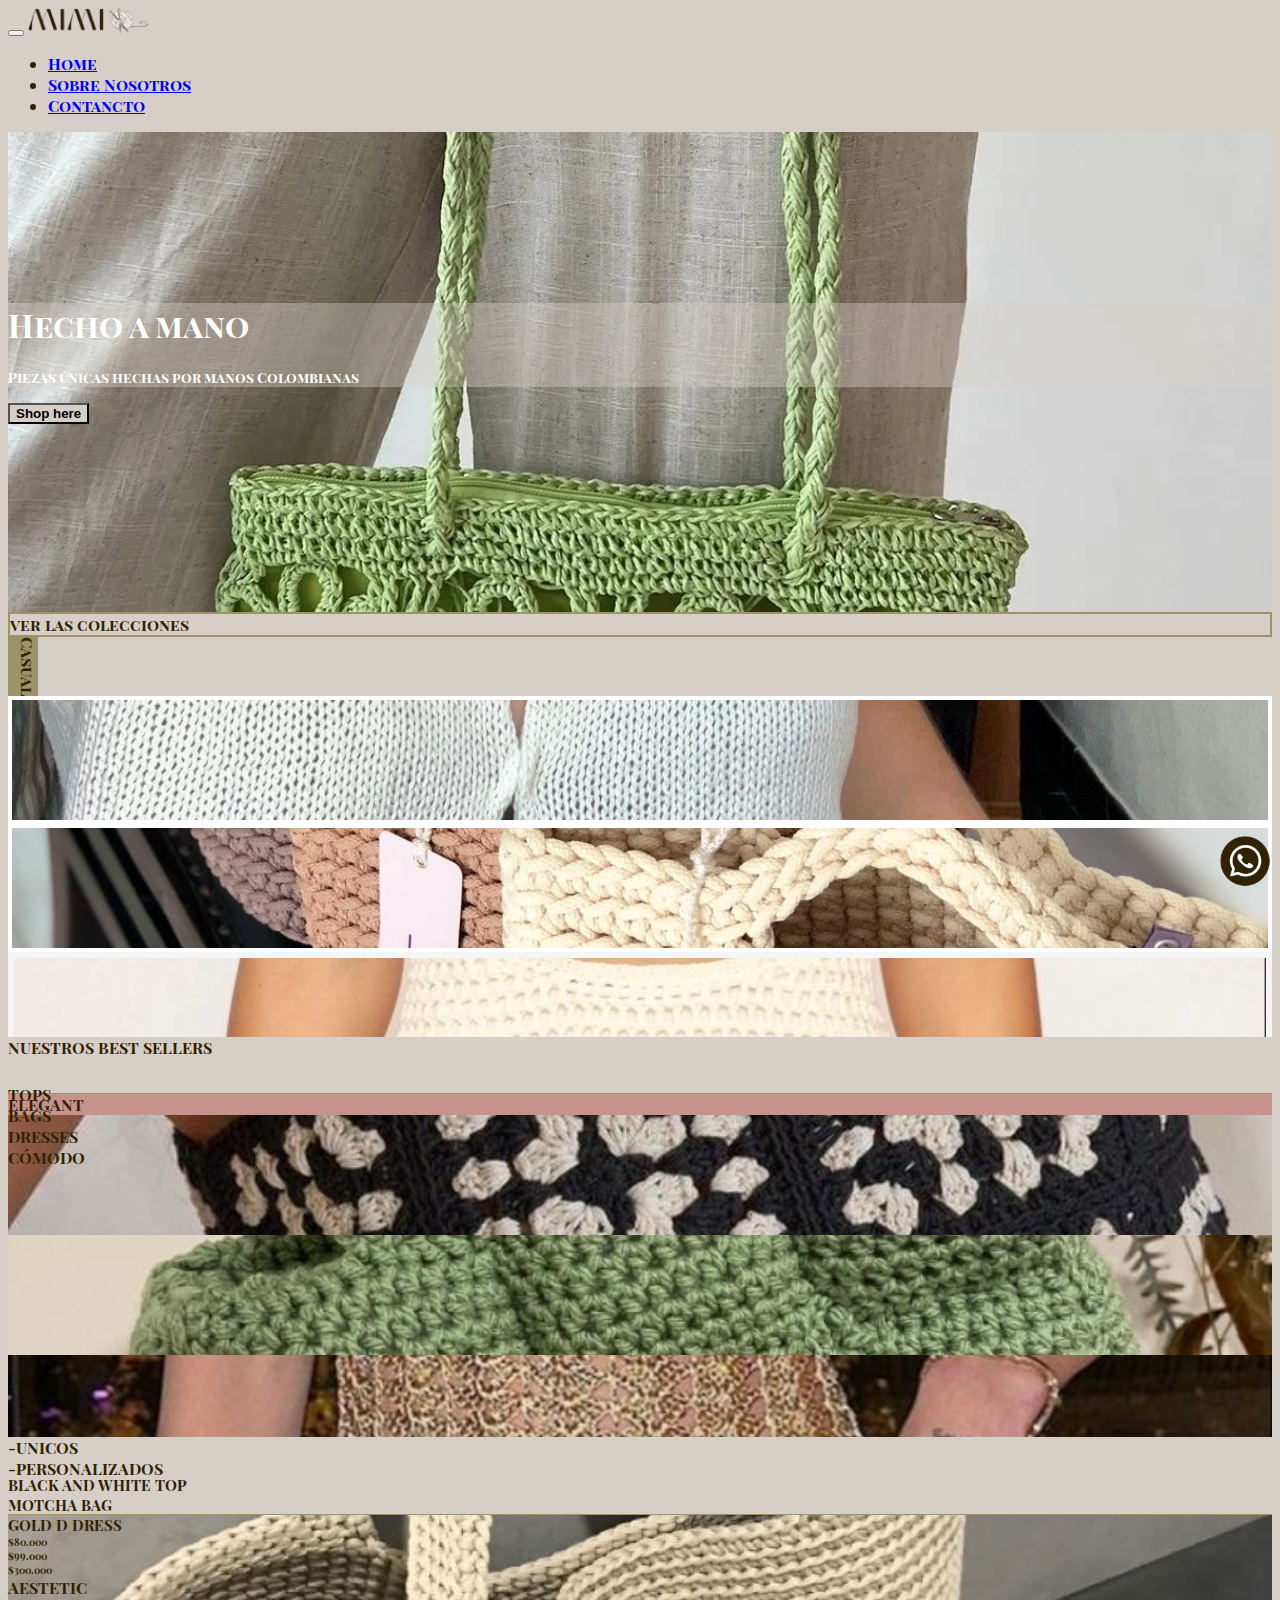
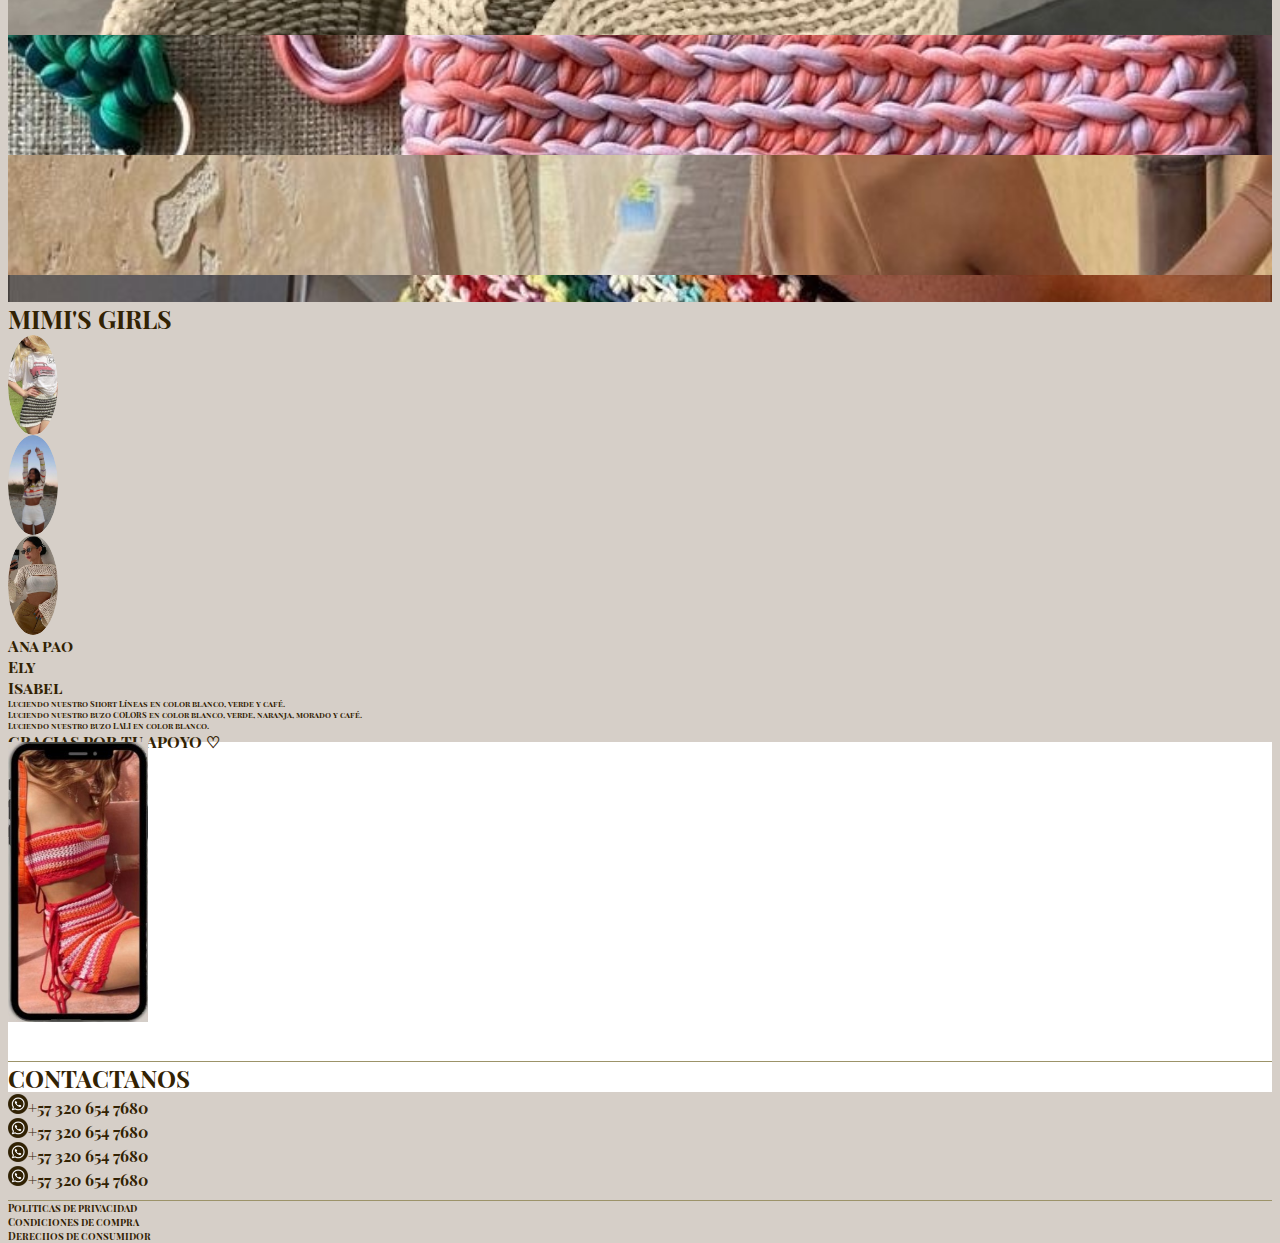
==== index.html @ f7e36e2a "fase inicial" ====
<!DOCTYPE html>
<html lang="es">
  <head>
    <meta charset="UTF-8" />
    <meta name="viewport" content="width=device-width, initial-scale=1.0" />
    <link rel="stylesheet" href="style.css" />
    <link
      href="https://cdn.jsdelivr.net/npm/bootstrap@5.3.2/dist/css/bootstrap.min.css"
      rel="stylesheet"
      integrity="sha384-T3c6CoIi6uLrA9TneNEoa7RxnatzjcDSCmG1MXxSR1GAsXEV/Dwwykc2MPK8M2HN"
      crossorigin="anonymous"
    />
    <link rel="preconnect" href="https://fonts.googleapis.com" />
    <link rel="preconnect" href="https://fonts.gstatic.com" crossorigin />
    <link
      href="https://fonts.googleapis.com/css2?family=Montserrat:wght@300&family=Playfair+Display+SC&display=swap"
      rel="stylesheet"
    />
    <title>Web</title>
  </head>

  
  <body>
    <nav class="navbar navbar-expand-lg fixed-top">
      <div class="container-fluid">        
        <button
          class="navbar-toggler"
          type="button"
          data-bs-toggle="collapse"
          data-bs-target="#navbarSupportedContent"
          aria-controls="navbarSupportedContent"
          aria-expanded="false"
          aria-label="Toggle navigation"
        >
          <span class="navbar-toggler-icon"></span>
        </button>
        <a class="navbar-brand" href="index.html"><img style="height: 25px; width: 120px;" src="assets/Logo-Mimi.png" alt="Logo Mimi"></a>        
        <div class="collapse navbar-collapse" id="navbarSupportedContent">
          <ul class="navbar-nav me-auto mb-2 mb-lg-0">
            <li class="nav-item">
              <a class="nav-link active" aria-current="page" href="index.html"
                >Home</a
              >
            </li>
            <li class="nav-item">
              <a class="nav-link active" aria-current="page" href="index.html"
                >Sobre Nosotros</a
              >
            </li>
            <li class="nav-item">
              <a
                class="nav-link active"
                aria-current="page"
                href="contacto.html"
                >Contancto</a
              >
            </li>
          </ul>        
        </div>
      </div>      
    </nav>
    
    <header class="container-fluid  text-center p-0" >      
        <div class="hueco container"></div>
        <div class="barra-trans">
          <h1>Hecho a mano</h1>
          <p style="font-size: 14px;">Piezas únicas hechas por manos Colombianas</p>
        </div>           
        <a href="shop.html">
        <button type="button" class="btn border bg-custom-green text-black m-2" style="background-color: #d6cfc8; font-weight: bold;">Shop here</button>
        </a>
    </header>

    <main class="main container-fluid text-center">
      <div class="row">
        <div class="col-1"></div>
        <div class="colecciones col p-2 mt-5 mb-5">ver las colecciones</div>
        <div class="col-1"></div>
        <div class="col-2 p-2 mb-3 texto-vertical">Casual</div>
      </div>
      <div class="row">
        <div class="col blusa m-1"></div>
        <div class="col bolsos m-1"></div>
        <div class="col conjunto m-1"></div>
      </div>
      <div class="row">
        <div class="col caption">TOPS</div>
        <div class="col caption">BAGS</div>
        <div class="col caption">DRESSES</div>
      </div>
      <div class="row">
        <div class="col comodo mt-4 p-2">CÓMODO</div>
        <div class="col-6 linea-grafica" style="margin-top: 45px;"></div>
        <div class="col-2"></div>
      </div>
    </main>

    <aside class="aside container-fluid text-center">
      <div class="row">
        <div class="col-1"></div>
        <div class="col best-sellers mt-4 mb-3">NUESTROS BEST SELLERS</div>
        <div class="col-3 linea-grafica" style="margin-top: 35px;"></div>
      <div class="row">
        <div class="col-6"></div>
        <div class="col p-1 elegant">ELEGANT</div>
      </div>
      </div>
      <div class="row">
        <div class="col blusa-negra m-1"></div>
        <div class="col bolso-2 m-1"></div>
        <div class="col vestido m-1"></div>
      </div>
      <div class="row">
        <div class="col caption" style="font-size: 15px;">BLACK AND WHITE TOP</div>
        <div class="col caption" style="font-size: 15px;">MOTCHA BAG</div>
        <div class="col caption" style="font-size: 15px;">GOLD D DRESS</div>
      </div>
      <div class="row">
        <div class="col caption" style="font-size: 10px; text-align: left;">$80.000</div>
        <div class="col caption" style="font-size: 10px; text-align: left;">$99.000</div>
        <div class="col caption" style="font-size: 10px; text-align: left;">$300.000</div>
      </div>
      
      <div class="row">
        <div class="col-7"></div>
        <div class="col aestetic mt-4 p-2">AESTETIC</div>        
        <div class="col-2"></div>
      </div>
    </aside>

    <aside class="unicos container-fluid text-center">
      <div class="row">        
        <div class="col unicos-personalizados mt-3 mb-3">-UNICOS<br>-PERSONALIZADOS</div>
        <div class="col-5 linea-grafica" style="margin-top: 35px;"></div>    
      </div>
      <div class="row">
        <div class="col bolso-3 m-1"></div>
        <div class="col bolso-4 m-1"></div>
      </div>          
      <div class="row">
        <div class="col vestido-2 m-1"></div>
        <div class="col top-colores m-1"></div>
        <div class="col conjunto-2 m-1"></div>
      </div>
      <div class="row">
        <div class="col blusa-bicolor m-1"></div>
        <div class="col top-blanco m-1"></div>
        <div class="col vestido-de-banio m-1"></div>
      </div>
    </aside>

    <section class="mimis-girls container-fluid text-center justify-content-center">
      <div class="row">        
        <div class="col mt-3 mb-3 "></div>   
      </div>
      <div class="row" style="font-size: 25px;">        
        <div class="col mt-2 mb-4 ">MIMI'S GIRLS</div>   
      </div>
      <div class="row">
        <div class="col contenedor-imagen">
          <img class="imagen-redondeada" src="assets/cliente-1.jpg" alt="cliente">
        </div>
        <div class="col contenedor-imagen">
          <img class="imagen-redondeada" src="assets/cliente-2.jpg" alt="cliente">
        </div>
        <div class="col contenedor-imagen">
          <img class="imagen-redondeada" src="assets/cliente-3.jpg" alt="cliente">
        </div>
      </div> 
      <div class="row">
        <div class="col">Ana pao</div>
        <div class="col">Ely</div>
        <div class="col">Isabel</div>
      </div>
      <div class="row" style="font-size: 8px;">
        <div class="col p-0 m-1">Luciendo nuestro Short Líneas en color blanco, verde y café.</div>
        <div class="col p-0 m-1">Luciendo nuestro buzo COLORS en color blanco, verde, naranja, morado y café.</div>
        <div class="col p-0 m-1">Luciendo nuestro buzo LALI en color blanco.</div>
        
      </div> 
      <div class="row">
        <div class="col mt-5 ">GRACIAS POR TU APOYO ♡</div>
      </div>    
    </section>

    <section class="contacto">
      <div class="row">
        <div class="col-4 imagen-contacto  p-0 m-3" ><img style="height: 280px; width: 140px; object-fit: cover " src="assets/telefono (1).jpg" alt="telefono"></div>
        <div class="col">
          <div class="row">
            <div class="col-2"></div> 
            <div class="col-8 linea-grafica" style="margin-top: 35px;"></div>
            <div class="col-2"></div>
          </div> 
          <div class="row text-center">
            <div class="col mt-2 mb-2" style="font-size: 24px;">CONTACTANOS</div>
          </div>          
          <div class="row">            
            <div class="col"><img style="height: 20px; width: 20px; " src="assets/icono-wasa.png" alt="logo de Wathsapp">+57 320 654 7680</div>
          </div>
          <div class="row">
            <div class="col mt-1"><img style="height: 20px; width: 20px; " src="assets/icono-wasa.png" alt="logo de Wathsapp">+57 320 654 7680</div>
          </div>
          <div class="row">
            <div class="col mt-1"><img style="height: 20px; width: 20px; " src="assets/icono-wasa.png" alt="logo de Wathsapp">+57 320 654 7680</div>
          </div>
          <div class="row">
            <div class="col mt-1"><img style="height: 20px; width: 20px; " src="assets/icono-wasa.png" alt="logo de Wathsapp">+57 320 654 7680</div>
          </div>
          <div class="row">
            <div class="col-1"></div>
            <div class="col-9 linea-grafica" style="margin-top: 10px;"></div>
            <div class="col-1"></div>
          </div>
          <div class="row mt-1" style="font-size: 10px;">            
            <div class="col">Politicas de privacidad</div>
          </div>
          <div class="row mt-1" style="font-size: 10px;">
            <div class="col">Condiciones de compra</div>
          </div>
          <div class="row mt-1" style="font-size: 10px;">
            <div class="col">Derechos de consumidor</div>
          </div>   
          
      </div>

    </section>
   
    

    <div class="fixed-bottom-right m-2">
      <img style="height: 50px; width: 50px; " src="assets/icono-wasa.png" alt="Wathsapp">
    </div>  

    
    
      
    
    
   

    










    <script
      src="https://cdn.jsdelivr.net/npm/bootstrap@5.3.2/dist/js/bootstrap.bundle.min.js"
      integrity="sha384-C6RzsynM9kWDrMNeT87bh95OGNyZPhcTNXj1NW7RuBCsyN/o0jlpcV8Qyq46cDfL"
      crossorigin="anonymous"
    ></script>
  </body>
</html>
---- style.css ----
body{
    background-color: #d6cfc8 ;
    font-family: 'Playfair Display SC', serif;
    color: #322203;
    
}



.navbar{
    background-color:  rgba(214, 207, 200, 1);
    font-family: 'Playfair Display SC', serif;
    font-weight: bold;
}


/* --- header ---*/

header{
    background-image: url(assets/Ph-home.webp);
    background-size: cover;
    background-position: center;
    height: 480px;    
    font-family: 'Playfair Display SC', serif;
    font-weight: bold; 
}

.hueco {
    height: 150px;
}

.barra-trans{
    background-color: rgba(214, 207, 200, 0.4); 
    color: white;
    
}

.fixed-bottom-right {
    position: fixed;
    bottom: 10px;
    right: 10px;
}

/* --- main ---*/

main {
    height: 425px; 
    background-color: #d6cfc8;
    font-family: 'Playfair Display SC', serif;
    font-weight: bold; 
    color: #322203;   

}
.hueco-main{
    height: 25px;
}

.blusa{
    background-image: url(assets/blusa.jpg);
    background-size: cover;
    background-position: center;
    border: solid 4px white;
    height: 120px;    
}

.bolsos{
    background-image: url(assets/bolsos.jpg);
    background-size: cover;
    background-position: center;
    border: solid 4px white;
    height: 120px;
    
}

.conjunto{
    background-image: url(assets/conjunto.jpg);
    background-size: cover;
    background-position: center;
    border: solid 6px whitesmoke;
    height: 120px;
}

.colecciones{
    border: 2px solid #9c9369

}

.comodo{
    background-color: #d7af73;
}

.linea-grafica {
    border-bottom: 1px solid #9c9369;
    height: 0;
    
}

.texto-vertical {
    white-space: nowrap;
    writing-mode: vertical-rl;
    transform: scaleY(1);
    transform-origin: 50% 50%;
    background-color: #9c9369;
    width: 30px;
    
}

/* --- aside ---*/

aside{
    height: 400px; 
    background: linear-gradient(to bottom, #d6cfc8 50%, #fff 50%);
    font-family: 'Playfair Display SC', serif;
    font-weight: bold; 
    color: #322203;
}

.blusa-negra{
    background-image: url(assets/blusa-negra.jpg);
    background-size: cover;
    background-position: center;    
    height: 120px;
}
.bolso-2{
    background-image: url(assets/bolso-2.jpg);
    background-size: cover;
    background-position: center;    
    height: 120px;
}
.vestido{
    background-image: url(assets/vestido.jpg);
    background-size: cover;
    background-position: center;    
    height: 120px;
}

.elegant{
    background-color: #c6938c;
}

.aestetic{
    background-color: #389bad;
}

/* --- unicos ---*/
.unicos{
    height: 465px; 
    background: linear-gradient(to bottom, #d6cfc8 50%, #fff 50%);
    font-family: 'Playfair Display SC', serif;
    font-weight: bold; 
    color: #322203;

}

.bolso-3{
    background-image: url(assets/bolso-3.jpg);
    background-size: cover;
    background-position: center;    
    height: 120px;
}
.bolso-4{
    background-image: url(assets/bolso-4.jpg);
    background-size: cover;
    background-position: center;    
    height: 120px;
}
.vestido-2{
    background-image: url(assets/vestido-2.jpg);
    background-size: cover;
    background-position: center;    
    height: 120px;
}
.top-colores{
    background-image: url(assets/top-colores.jpg);
    background-size: cover;
    background-position: center;    
    height: 120px;
}
.conjunto-2{
    background-image: url(assets/conjunto-2.jpg);
    background-size: cover;
    background-position: center;    
    height: 120px;
}
.top-blanco{
    background-image: url(assets/top-blanco.jpg);
    background-size: cover;
    background-position: center;    
    height: 120px;
}
.vestido-de-banio{
    background-image: url(assets/vestido-de-banio.jpg);
    background-size: cover;
    background-position: center;    
    height: 120px;
}
.blusa-bicolor{
    background-image: url(assets/blusa-bicolor.jpg);
    background-size: cover;
    background-position: center;    
    height: 120px;
}

/* --- mim's girls ---*/

.mimis-girls{
    height: 440px; 
    background-color: #d6cfc8;
    font-family: 'Playfair Display SC', serif;
    font-weight: bold; 
    color: #322203;
}

.contenedor-imagen {
    width: 50px;
    height: 100px;
    overflow: hidden;
    border-radius: 50%;
  }

.imagen-redondeada {
    width: 100%; /* Ajusta la imagen para llenar el contenedor */
    height: 100%;
    object-fit: cover; /* Ajusta el tamaño de la imagen manteniendo su relación de aspecto */
    border-radius: 50%;
  }

/* --- contacto ---*/

.contacto{
    height: 350px; 
    background-color: white;
    font-family: 'Playfair Display SC', serif;
    font-weight: bold; 
    color: #322203;
}
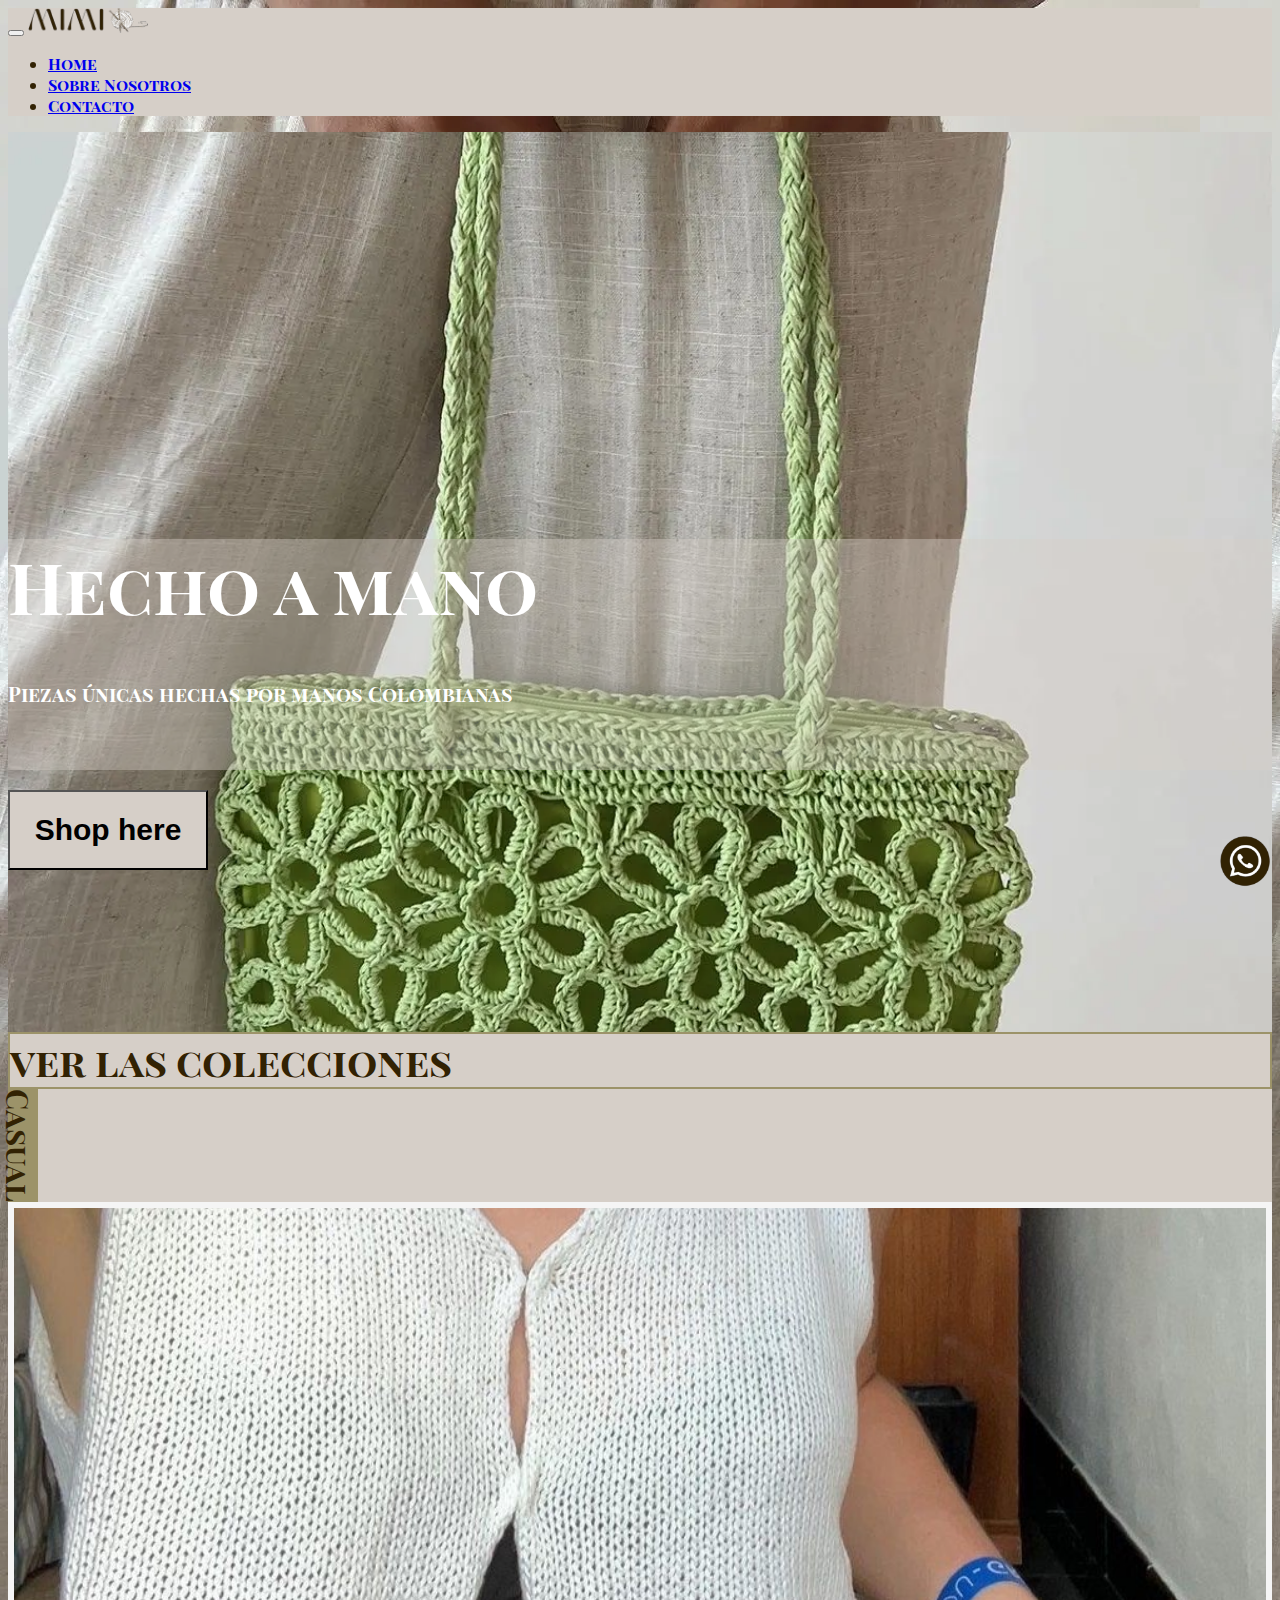
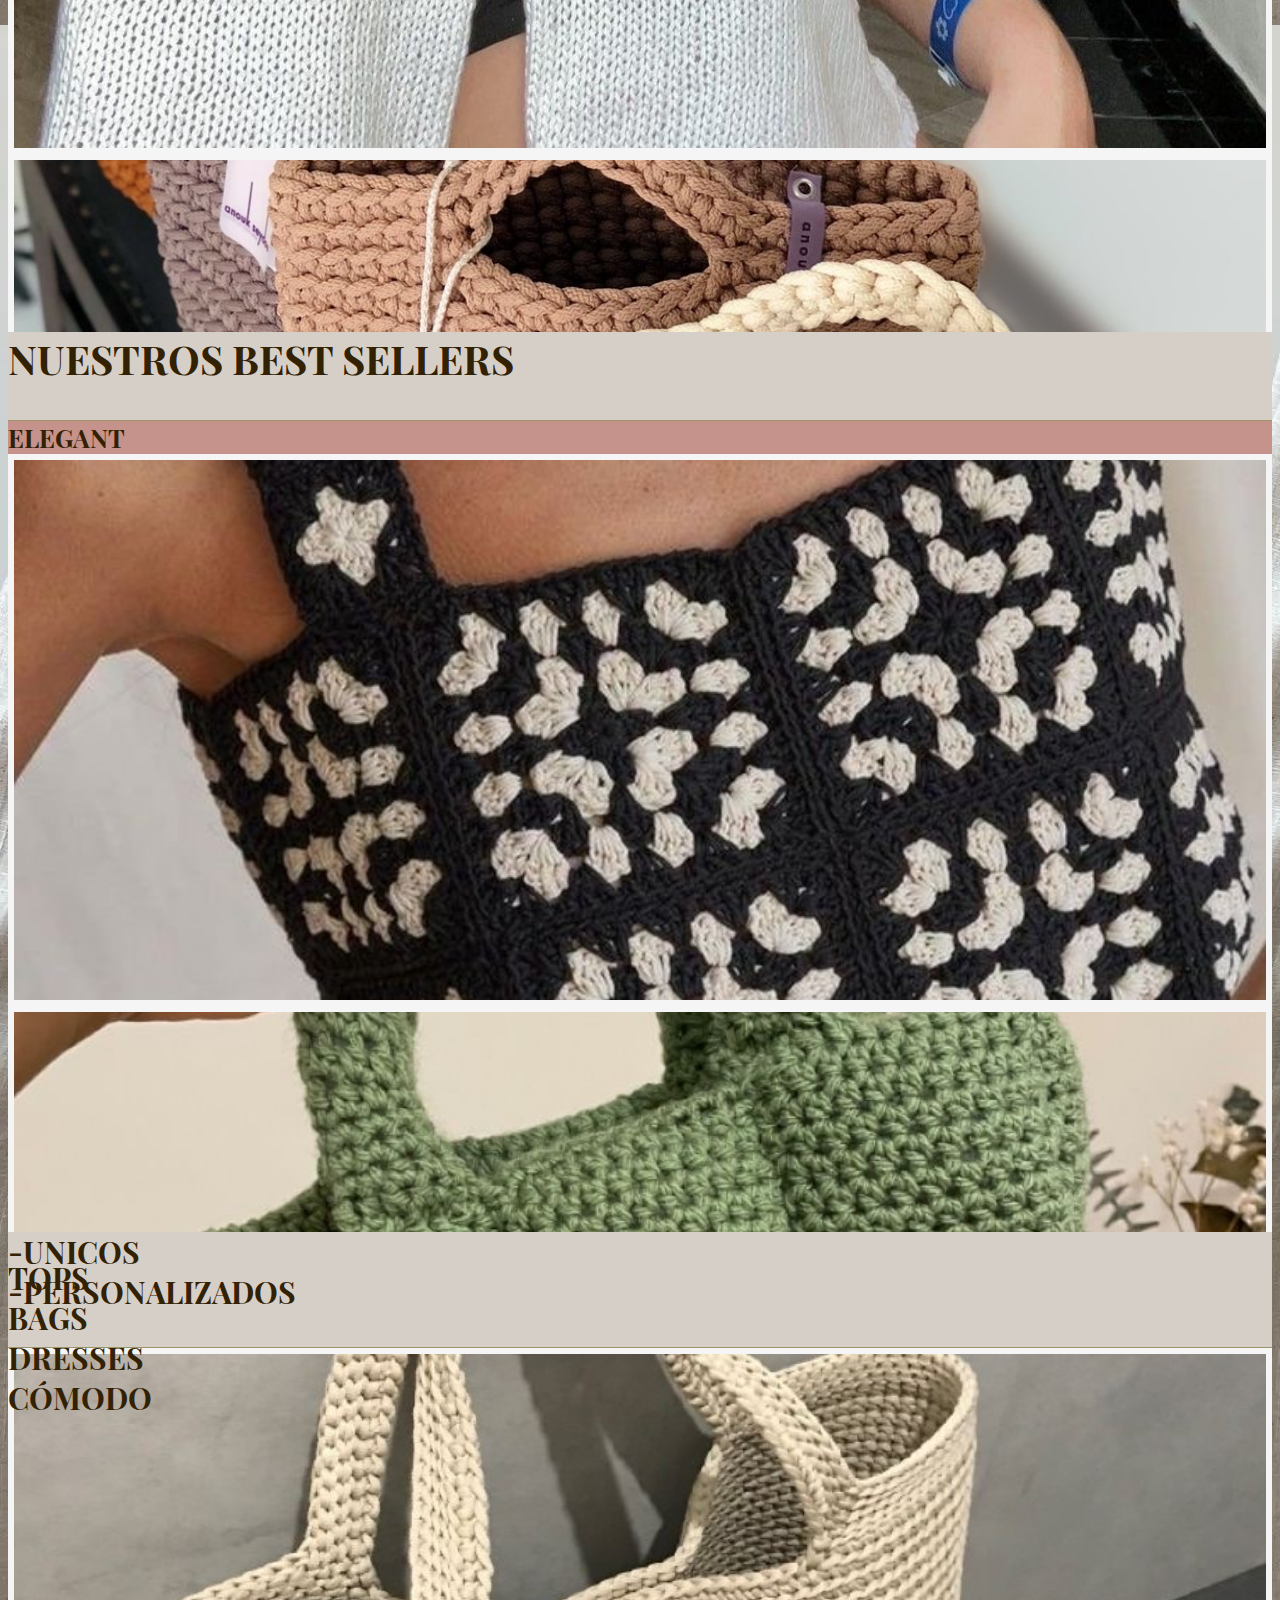
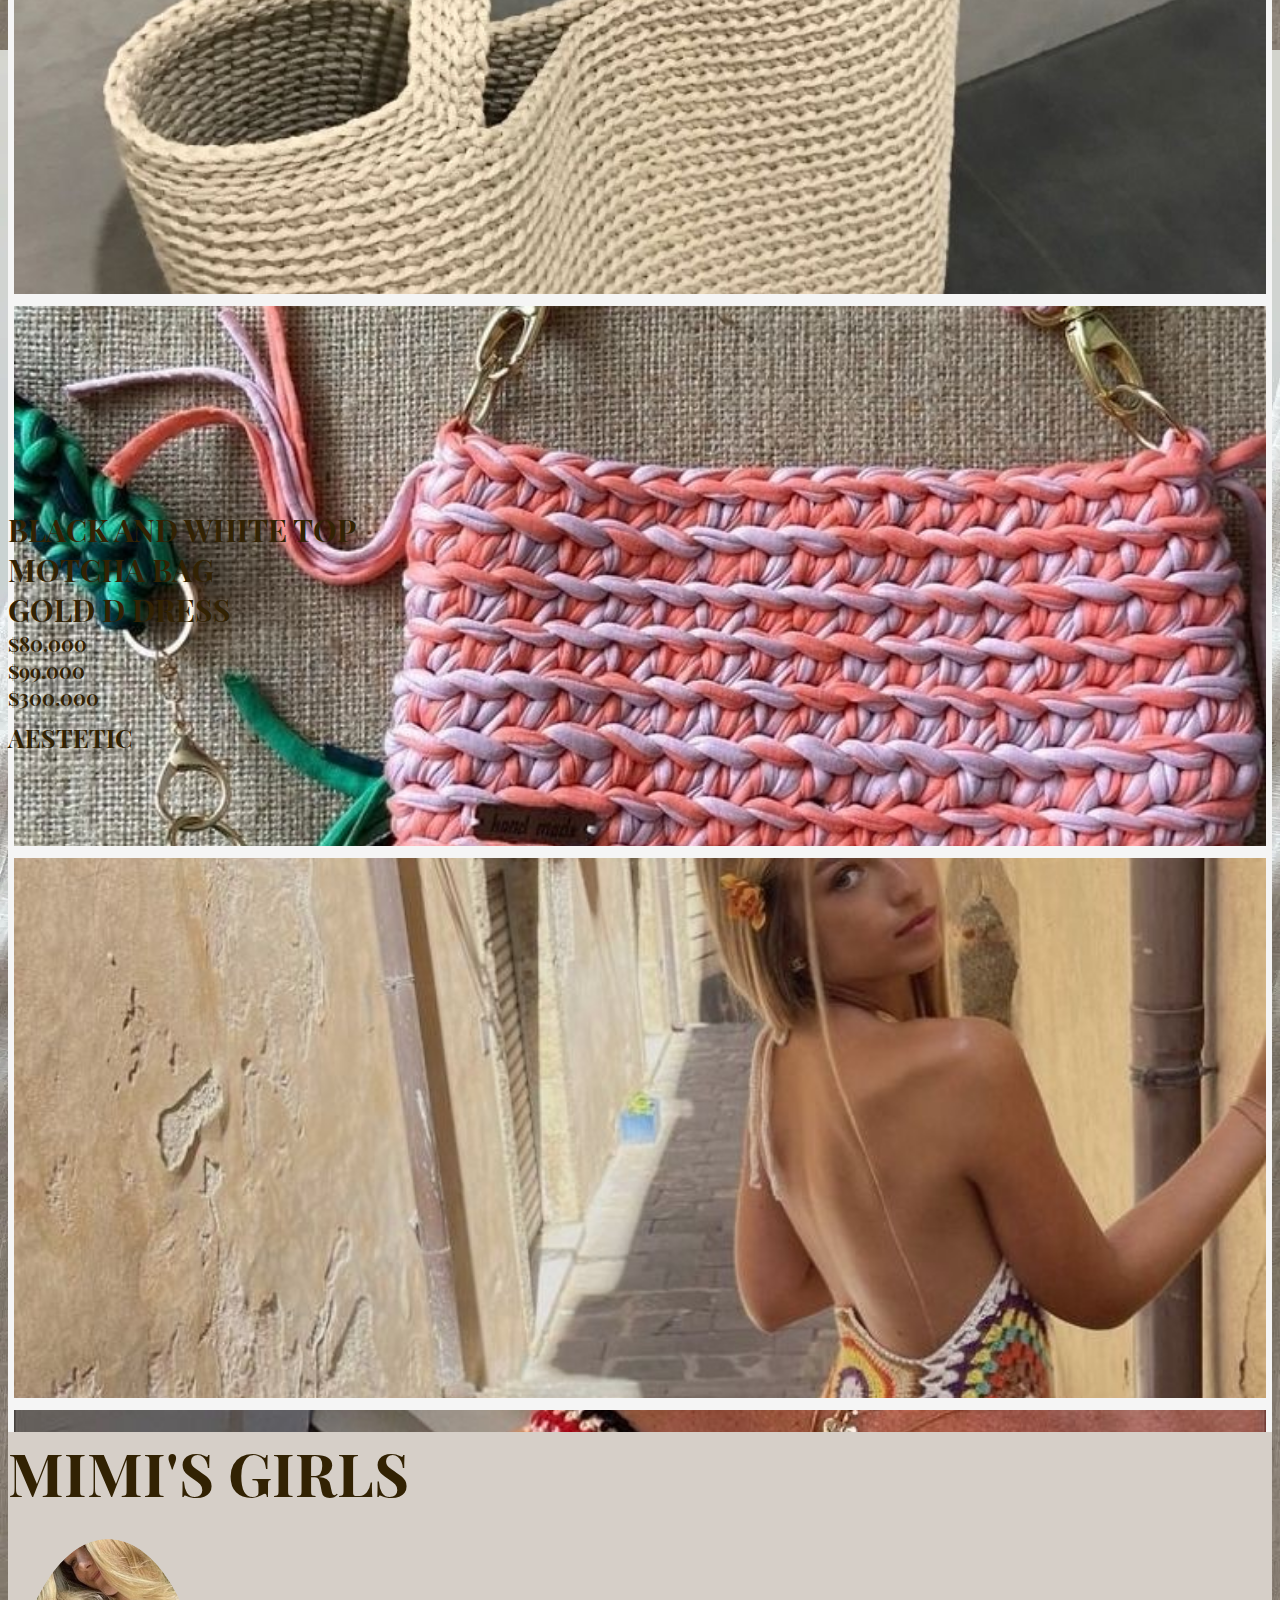
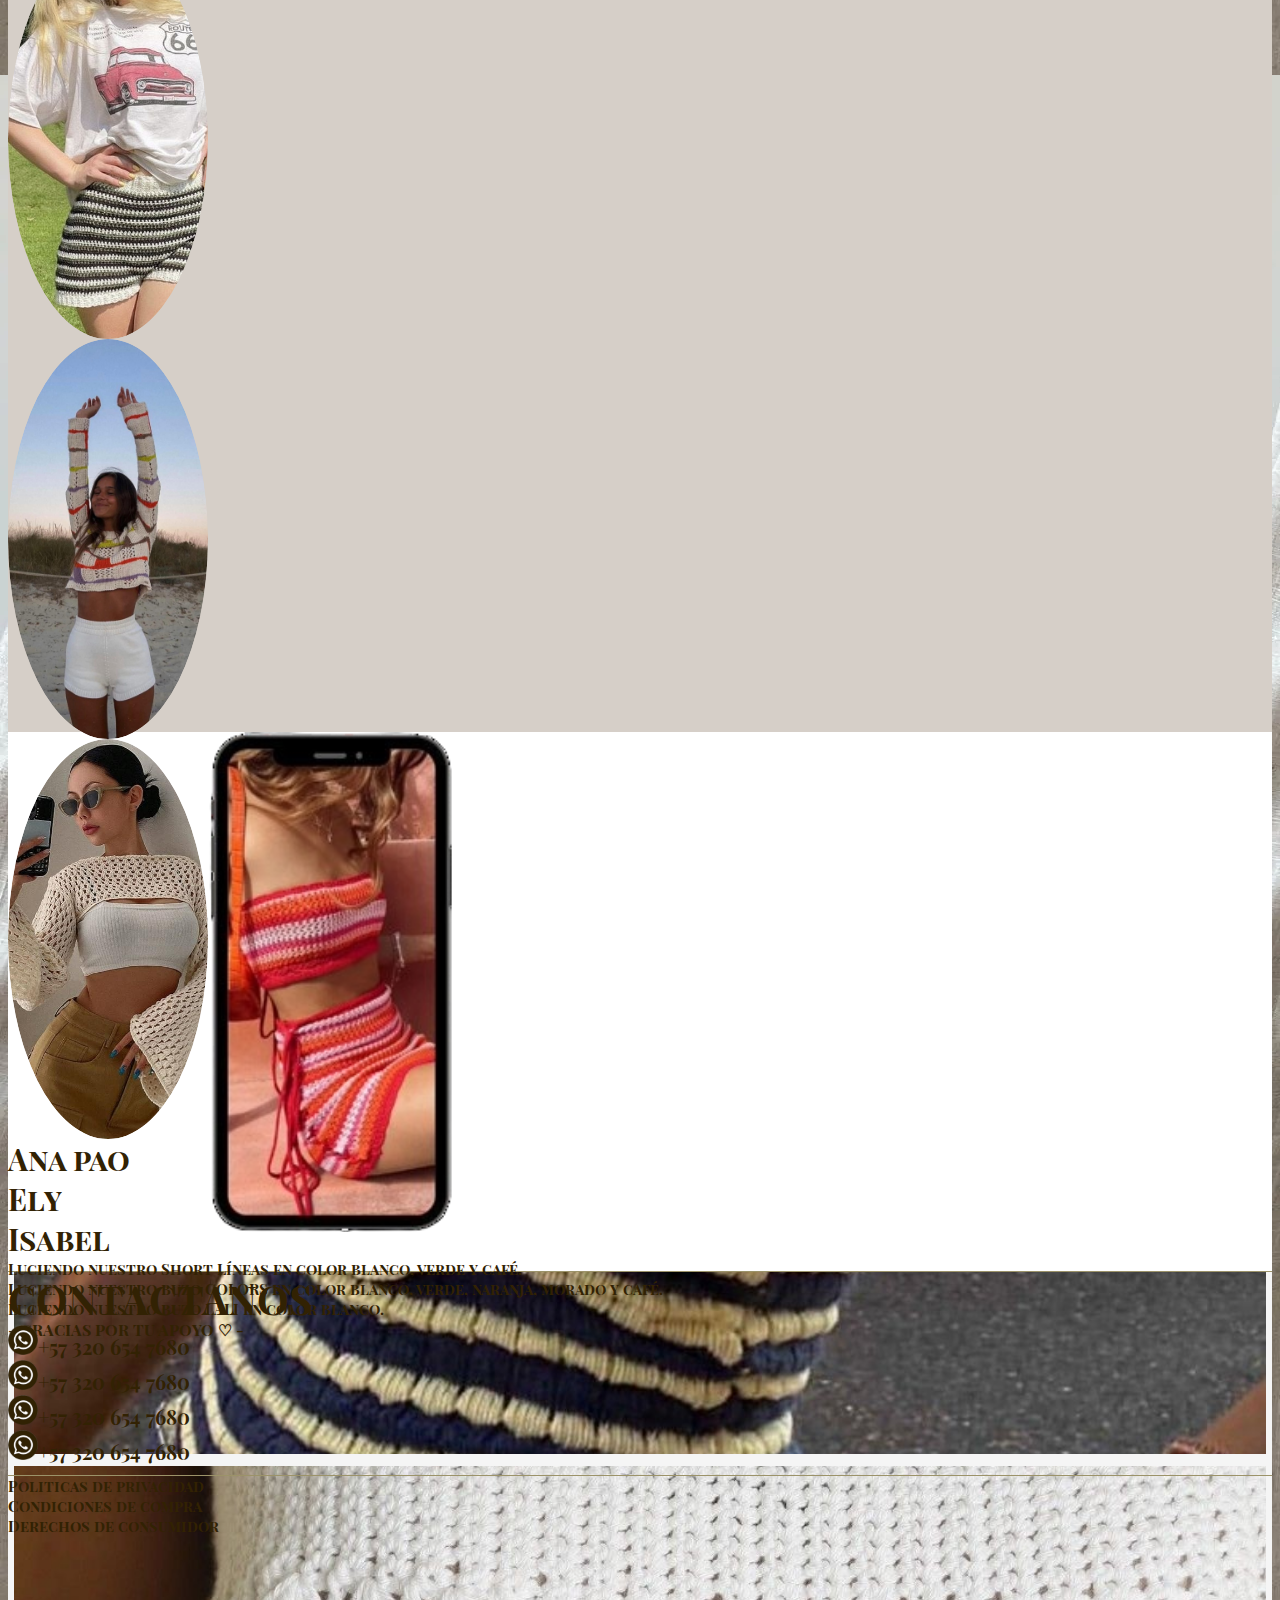
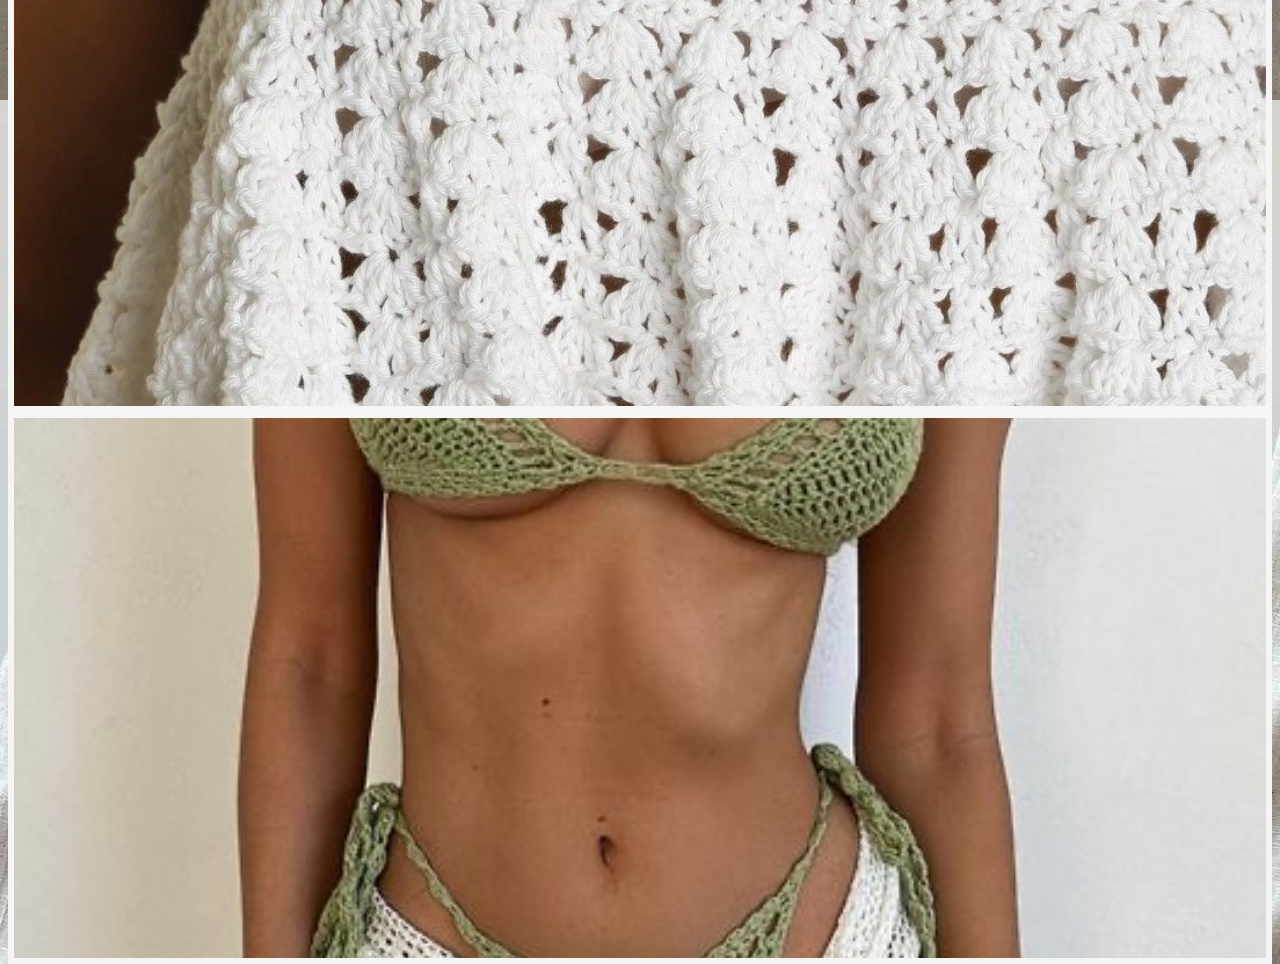
==== commit 27f4070c: "responsive" ====
--- a/index.html
+++ b/index.html
@@ -52,7 +52,7 @@
                 class="nav-link active"
                 aria-current="page"
                 href="contacto.html"
-                >Contancto</a
+                >Contacto</a
               >
             </li>
           </ul>        
@@ -61,14 +61,14 @@
     </nav>
     
     <header class="container-fluid  text-center p-0" >      
-        <div class="hueco container"></div>
-        <div class="barra-trans">
-          <h1>Hecho a mano</h1>
-          <p style="font-size: 14px;">Piezas únicas hechas por manos Colombianas</p>
-        </div>           
-        <a href="shop.html">
-        <button type="button" class="btn border bg-custom-green text-black m-2" style="background-color: #d6cfc8; font-weight: bold;">Shop here</button>
-        </a>
+      <div class="hueco container"></div>
+      <div class="barra-trans">
+        <h1 class="titulo">Hecho a mano</h1>
+        <p class="piezas">Piezas únicas hechas por manos Colombianas</p>
+      </div>           
+      <a href="shop.html">
+      <button type="button" id="boton" class="btn border bg-custom-green text-black m-2" style="background-color: #d6cfc8; font-weight: bold;">Shop here</button>
+      </a>
     </header>
 
     <main class="main container-fluid text-center">
@@ -79,9 +79,9 @@
         <div class="col-2 p-2 mb-3 texto-vertical">Casual</div>
       </div>
       <div class="row">
-        <div class="col blusa m-1"></div>
-        <div class="col bolsos m-1"></div>
-        <div class="col conjunto m-1"></div>
+        <div class="col blusa ropa m-1"></div>
+        <div class="col bolsos ropa m-1"></div>
+        <div class="col conjunto ropa m-1"></div>
       </div>
       <div class="row">
         <div class="col caption">TOPS</div>
@@ -106,19 +106,19 @@
       </div>
       </div>
       <div class="row">
-        <div class="col blusa-negra m-1"></div>
-        <div class="col bolso-2 m-1"></div>
-        <div class="col vestido m-1"></div>
-      </div>
-      <div class="row">
-        <div class="col caption" style="font-size: 15px;">BLACK AND WHITE TOP</div>
-        <div class="col caption" style="font-size: 15px;">MOTCHA BAG</div>
-        <div class="col caption" style="font-size: 15px;">GOLD D DRESS</div>
-      </div>
-      <div class="row">
-        <div class="col caption" style="font-size: 10px; text-align: left;">$80.000</div>
-        <div class="col caption" style="font-size: 10px; text-align: left;">$99.000</div>
-        <div class="col caption" style="font-size: 10px; text-align: left;">$300.000</div>
+        <div class="col blusa-negra ropa m-1"></div>
+        <div class="col bolso-2 ropa  m-1"></div>
+        <div class="col vestido ropa m-1"></div>
+      </div>
+      <div class="row">
+        <div class="col caption">BLACK AND WHITE TOP</div>
+        <div class="col caption">MOTCHA BAG</div>
+        <div class="col caption">GOLD D DRESS</div>
+      </div>
+      <div class="row">
+        <div class="col caption-price">$80.000</div>
+        <div class="col caption-price">$99.000</div>
+        <div class="col caption-price">$300.000</div>
       </div>
       
       <div class="row">
@@ -134,18 +134,18 @@
         <div class="col-5 linea-grafica" style="margin-top: 35px;"></div>    
       </div>
       <div class="row">
-        <div class="col bolso-3 m-1"></div>
-        <div class="col bolso-4 m-1"></div>
+        <div class="col ropa1 bolso-3 m-1"></div>
+        <div class="col ropa1 bolso-4 m-1"></div>
       </div>          
       <div class="row">
-        <div class="col vestido-2 m-1"></div>
-        <div class="col top-colores m-1"></div>
-        <div class="col conjunto-2 m-1"></div>
-      </div>
-      <div class="row">
-        <div class="col blusa-bicolor m-1"></div>
-        <div class="col top-blanco m-1"></div>
-        <div class="col vestido-de-banio m-1"></div>
+        <div class="col ropa1 vestido-2 m-1"></div>
+        <div class="col ropa1 top-colores m-1"></div>
+        <div class="col ropa1 conjunto-2 m-1"></div>
+      </div>
+      <div class="row">
+        <div class="col ropa1 blusa-bicolor m-1"></div>
+        <div class="col ropa1 top-blanco m-1"></div>
+        <div class="col ropa1  vestido-de-banio m-1"></div>
       </div>
     </aside>
 
@@ -153,8 +153,8 @@
       <div class="row">        
         <div class="col mt-3 mb-3 "></div>   
       </div>
-      <div class="row" style="font-size: 25px;">        
-        <div class="col mt-2 mb-4 ">MIMI'S GIRLS</div>   
+      <div class="row">        
+        <div class="col mimis">MIMI'S GIRLS</div>   
       </div>
       <div class="row">
         <div class="col contenedor-imagen">
@@ -168,62 +168,60 @@
         </div>
       </div> 
       <div class="row">
-        <div class="col">Ana pao</div>
-        <div class="col">Ely</div>
-        <div class="col">Isabel</div>
+        <div class="col nombre">Ana pao</div>
+        <div class="col nombre">Ely</div>
+        <div class="col nombre">Isabel</div>
       </div>
       <div class="row" style="font-size: 8px;">
-        <div class="col p-0 m-1">Luciendo nuestro Short Líneas en color blanco, verde y café.</div>
-        <div class="col p-0 m-1">Luciendo nuestro buzo COLORS en color blanco, verde, naranja, morado y café.</div>
-        <div class="col p-0 m-1">Luciendo nuestro buzo LALI en color blanco.</div>
+        <div class="col description p-0 m-1">Luciendo nuestro Short Líneas en color blanco, verde y café.</div>
+        <div class="col description p-0 m-1">Luciendo nuestro buzo COLORS en color blanco, verde, naranja, morado y café.</div>
+        <div class="col description p-0 m-1">Luciendo nuestro buzo LALI en color blanco.</div>
         
       </div> 
-      <div class="row">
-        <div class="col mt-5 ">GRACIAS POR TU APOYO ♡</div>
+      <div class="row mt-4">
+        <div class="col mt-2 ">- GRACIAS POR TU APOYO ♡ -</div>
       </div>    
     </section>
 
-    <section class="contacto">
-      <div class="row">
-        <div class="col-4 imagen-contacto  p-0 m-3" ><img style="height: 280px; width: 140px; object-fit: cover " src="assets/telefono (1).jpg" alt="telefono"></div>
+    <section class="contacto container-fluid text-center">
+      <div class="row">
+        <div class="col-4 imagen-contacto  p-0 mt-5 " ><img class="telefono" src="assets/celular1.png" alt="telefono"></div>
         <div class="col">
           <div class="row">
-            <div class="col-2"></div> 
-            <div class="col-8 linea-grafica" style="margin-top: 35px;"></div>
-            <div class="col-2"></div>
+            <div class="col-3"></div> 
+            <div class="col-6 linea-grafica" style="margin-top: 35px;"></div>
+            <div class="col-3"></div>
           </div> 
-          <div class="row text-center">
-            <div class="col mt-2 mb-2" style="font-size: 24px;">CONTACTANOS</div>
+          <div class="row text-center contactanos">
+            <div class="col m-2 ">CONTACTANOS</div>
           </div>          
           <div class="row">            
-            <div class="col"><img style="height: 20px; width: 20px; " src="assets/icono-wasa.png" alt="logo de Wathsapp">+57 320 654 7680</div>
-          </div>
-          <div class="row">
-            <div class="col mt-1"><img style="height: 20px; width: 20px; " src="assets/icono-wasa.png" alt="logo de Wathsapp">+57 320 654 7680</div>
-          </div>
-          <div class="row">
-            <div class="col mt-1"><img style="height: 20px; width: 20px; " src="assets/icono-wasa.png" alt="logo de Wathsapp">+57 320 654 7680</div>
-          </div>
-          <div class="row">
-            <div class="col mt-1"><img style="height: 20px; width: 20px; " src="assets/icono-wasa.png" alt="logo de Wathsapp">+57 320 654 7680</div>
-          </div>
-          <div class="row">
-            <div class="col-1"></div>
-            <div class="col-9 linea-grafica" style="margin-top: 10px;"></div>
-            <div class="col-1"></div>
-          </div>
-          <div class="row mt-1" style="font-size: 10px;">            
-            <div class="col">Politicas de privacidad</div>
-          </div>
-          <div class="row mt-1" style="font-size: 10px;">
-            <div class="col">Condiciones de compra</div>
-          </div>
-          <div class="row mt-1" style="font-size: 10px;">
-            <div class="col">Derechos de consumidor</div>
-          </div>   
-          
-      </div>
-
+            <div class="col numero"><img class="iconos" src="assets/icono-wasa.png" alt="logo de Wathsapp">+57 320 654 7680</div>
+          </div>
+          <div class="row">
+            <div class="col numero mt-1"><img class="iconos" src="assets/icono-wasa.png" alt="logo de Wathsapp">+57 320 654 7680</div>
+          </div>
+          <div class="row">
+            <div class="col numero mt-1"><img class="iconos" src="assets/icono-wasa.png" alt="logo de Wathsapp">+57 320 654 7680</div>
+          </div>
+          <div class="row">
+            <div class="col numero mt-1"><img class="iconos" src="assets/icono-wasa.png" alt="logo de Wathsapp">+57 320 654 7680</div>
+          </div>
+          <div class="row">
+            <div class="col-3"></div>
+            <div class="col-7 linea-grafica" style="margin-top: 10px;"></div>
+            <div class="col-2"></div>
+          </div>
+          <div class="row mt-1">            
+            <div class="col politicas">Politicas de privacidad</div>
+          </div>
+          <div class="row mt-1">
+            <div class="col politicas">Condiciones de compra</div>
+          </div>
+          <div class="row mt-1">
+            <div class="col politicas">Derechos de consumidor</div>
+          </div>          
+      </div>
     </section>
    
     
--- a/style.css
+++ b/style.css
@@ -1,5 +1,5 @@
 body{
-    background-color: #d6cfc8 ;
+    background-image: url(assets/Ph-home.webp);
     font-family: 'Playfair Display SC', serif;
     color: #322203;
     
@@ -20,13 +20,13 @@
     background-image: url(assets/Ph-home.webp);
     background-size: cover;
     background-position: center;
-    height: 480px;    
+    height: 100vh;    
     font-family: 'Playfair Display SC', serif;
     font-weight: bold; 
 }
 
 .hueco {
-    height: 150px;
+    height: 40vh;
 }
 
 .barra-trans{
@@ -44,7 +44,7 @@
 /* --- main ---*/
 
 main {
-    height: 425px; 
+    height: 100vh; 
     background-color: #d6cfc8;
     font-family: 'Playfair Display SC', serif;
     font-weight: bold; 
@@ -57,27 +57,27 @@
 
 .blusa{
     background-image: url(assets/blusa.jpg);
-    background-size: cover;
-    background-position: center;
-    border: solid 4px white;
-    height: 120px;    
+    
 }
 
 .bolsos{
     background-image: url(assets/bolsos.jpg);
-    background-size: cover;
-    background-position: center;
-    border: solid 4px white;
-    height: 120px;
+   
     
 }
 
 .conjunto{
     background-image: url(assets/conjunto.jpg);
+   
+}
+
+.ropa{
+    height: 40vh;
     background-size: cover;
+    background-repeat: no-repeat;
     background-position: center;
     border: solid 6px whitesmoke;
-    height: 120px;
+    
 }
 
 .colecciones{
@@ -108,7 +108,7 @@
 /* --- aside ---*/
 
 aside{
-    height: 400px; 
+    height: 100vh; 
     background: linear-gradient(to bottom, #d6cfc8 50%, #fff 50%);
     font-family: 'Playfair Display SC', serif;
     font-weight: bold; 
@@ -117,21 +117,15 @@
 
 .blusa-negra{
     background-image: url(assets/blusa-negra.jpg);
-    background-size: cover;
-    background-position: center;    
-    height: 120px;
+   
 }
 .bolso-2{
     background-image: url(assets/bolso-2.jpg);
-    background-size: cover;
-    background-position: center;    
-    height: 120px;
+  
 }
 .vestido{
     background-image: url(assets/vestido.jpg);
-    background-size: cover;
-    background-position: center;    
-    height: 120px;
+    
 }
 
 .elegant{
@@ -144,7 +138,7 @@
 
 /* --- unicos ---*/
 .unicos{
-    height: 465px; 
+    height: 100vh;
     background: linear-gradient(to bottom, #d6cfc8 50%, #fff 50%);
     font-family: 'Playfair Display SC', serif;
     font-weight: bold; 
@@ -154,61 +148,57 @@
 
 .bolso-3{
     background-image: url(assets/bolso-3.jpg);
-    background-size: cover;
-    background-position: center;    
-    height: 120px;
+    
 }
 .bolso-4{
     background-image: url(assets/bolso-4.jpg);
-    background-size: cover;
-    background-position: center;    
-    height: 120px;
+   
 }
 .vestido-2{
     background-image: url(assets/vestido-2.jpg);
-    background-size: cover;
-    background-position: center;    
-    height: 120px;
+  
 }
 .top-colores{
     background-image: url(assets/top-colores.jpg);
-    background-size: cover;
-    background-position: center;    
-    height: 120px;
+   
 }
 .conjunto-2{
     background-image: url(assets/conjunto-2.jpg);
-    background-size: cover;
-    background-position: center;    
-    height: 120px;
+   
 }
 .top-blanco{
     background-image: url(assets/top-blanco.jpg);
-    background-size: cover;
-    background-position: center;    
-    height: 120px;
+   
 }
 .vestido-de-banio{
     background-image: url(assets/vestido-de-banio.jpg);
-    background-size: cover;
-    background-position: center;    
-    height: 120px;
 }
 .blusa-bicolor{
     background-image: url(assets/blusa-bicolor.jpg);
+
+}
+
+.ropa1{
+    height: 25vh;
     background-size: cover;
-    background-position: center;    
-    height: 120px;
+    background-repeat: no-repeat;
+    background-position: center;
+    border: solid 6px whitesmoke; 
 }
 
 /* --- mim's girls ---*/
 
 .mimis-girls{
-    height: 440px; 
+    height: 80vh; 
     background-color: #d6cfc8;
     font-family: 'Playfair Display SC', serif;
     font-weight: bold; 
     color: #322203;
+}
+
+.mimis{
+    font-size: 25px;
+    margin-bottom: 3vh;
 }
 
 .contenedor-imagen {
@@ -219,18 +209,193 @@
   }
 
 .imagen-redondeada {
-    width: 100%; /* Ajusta la imagen para llenar el contenedor */
+    width: 100%; 
     height: 100%;
-    object-fit: cover; /* Ajusta el tamaño de la imagen manteniendo su relación de aspecto */
+    object-fit: cover;
     border-radius: 50%;
   }
 
 /* --- contacto ---*/
 
 .contacto{
-    height: 350px; 
+    height: 70vh;
     background-color: white;
     font-family: 'Playfair Display SC', serif;
     font-weight: bold; 
     color: #322203;
+}
+
+.contactanos{
+    font-size: 24px;
+}
+
+.iconos{
+    height: 20px; 
+    width: 20px; 
+}
+
+.telefono{
+    height: 230px; 
+    width: 120px; 
+    margin-left: 4px;
+}
+
+.politicas{
+    font-size: 10px;
+}
+
+@media screen and (min-width: 767px) {
+    .titulo{
+        font-size: 70px;
+    }
+    .piezas{
+        font-size: 20px;
+        padding-bottom: 5%;
+    }
+    #boton{
+        height: 80px;
+        width: 200px;
+        font-size: 30px;        
+    }
+
+    .colecciones{
+        font-size: 40px;
+    }
+
+    .texto-vertical{
+        font-size: 30px;        
+    }
+
+    .caption{
+        font-size: 30px;
+    }
+
+    .comodo{
+        
+        font-size: 30px;
+    }
+
+    .ropa{
+        height: 60vh;
+    }    
+
+    .best-sellers{
+        font-size: 40px;
+    }
+   
+    .elegant{
+        font-size: 25px;
+    }
+
+    .caption-price{
+        font-size: 20px;
+        text-align: left;
+    }
+    .aestetic{
+        font-size: 25px;
+        margin-top: 10px;
+    }
+
+    .unicos-personalizados{
+        font-size: 30px;
+    }
+    
+    .ropa1{
+        height: 28vh;
+    }
+
+    .mimis{
+        font-size: 60px;
+    }
+
+    .contenedor-imagen {
+        width: 150px;
+        height: 300px;
+        overflow: hidden;
+        border-radius: 50%;
+      }
+
+    .nombre{
+        font-size: 30px;
+    }
+
+    .description{
+        font-size: 15px;
+    }
+
+    .contacto{
+        height: 60vh;
+    }
+
+    .contactanos{
+        font-size: 40px;
+    }
+
+    .numero{
+        font-size: 20px;
+    }
+
+    .iconos{
+        height: 30px; 
+        width: 30px; 
+    }
+
+    .telefono{
+        height: 345px; 
+        width: 180px; 
+        margin-left: 4px;
+    }
+
+    .politicas{
+        font-size: 15px;
+    }
+}
+
+@media screen and (min-width: 1024px) {
+
+    .ropa1{
+        height: 50vh;
+    }
+
+    .unicos{
+        height: 168vh;
+        background: linear-gradient(to bottom, #d6cfc8 50%, #fff 50%);
+        font-family: 'Playfair Display SC', serif;
+        font-weight: bold; 
+        color: #322203;
+    
+    }
+}
+
+@media screen and (min-width: 1200px) {
+
+    .ropa1{
+        height: 60vh;
+    }
+
+    .unicos{
+        height: 200vh;
+        background: linear-gradient(to bottom, #d6cfc8 50%, #fff 50%);
+        font-family: 'Playfair Display SC', serif;
+        font-weight: bold; 
+        color: #322203;
+    
+    }
+
+    .contenedor-imagen {
+        width: 200px;
+        height: 400px;
+        overflow: hidden;
+        border-radius: 50%;
+      }
+
+      .mimis-girls{
+        height: 100vh;
+      }
+
+      .telefono{
+        height: 500px; 
+        width: 250px; 
+        margin-left: 200px;
+    }
 }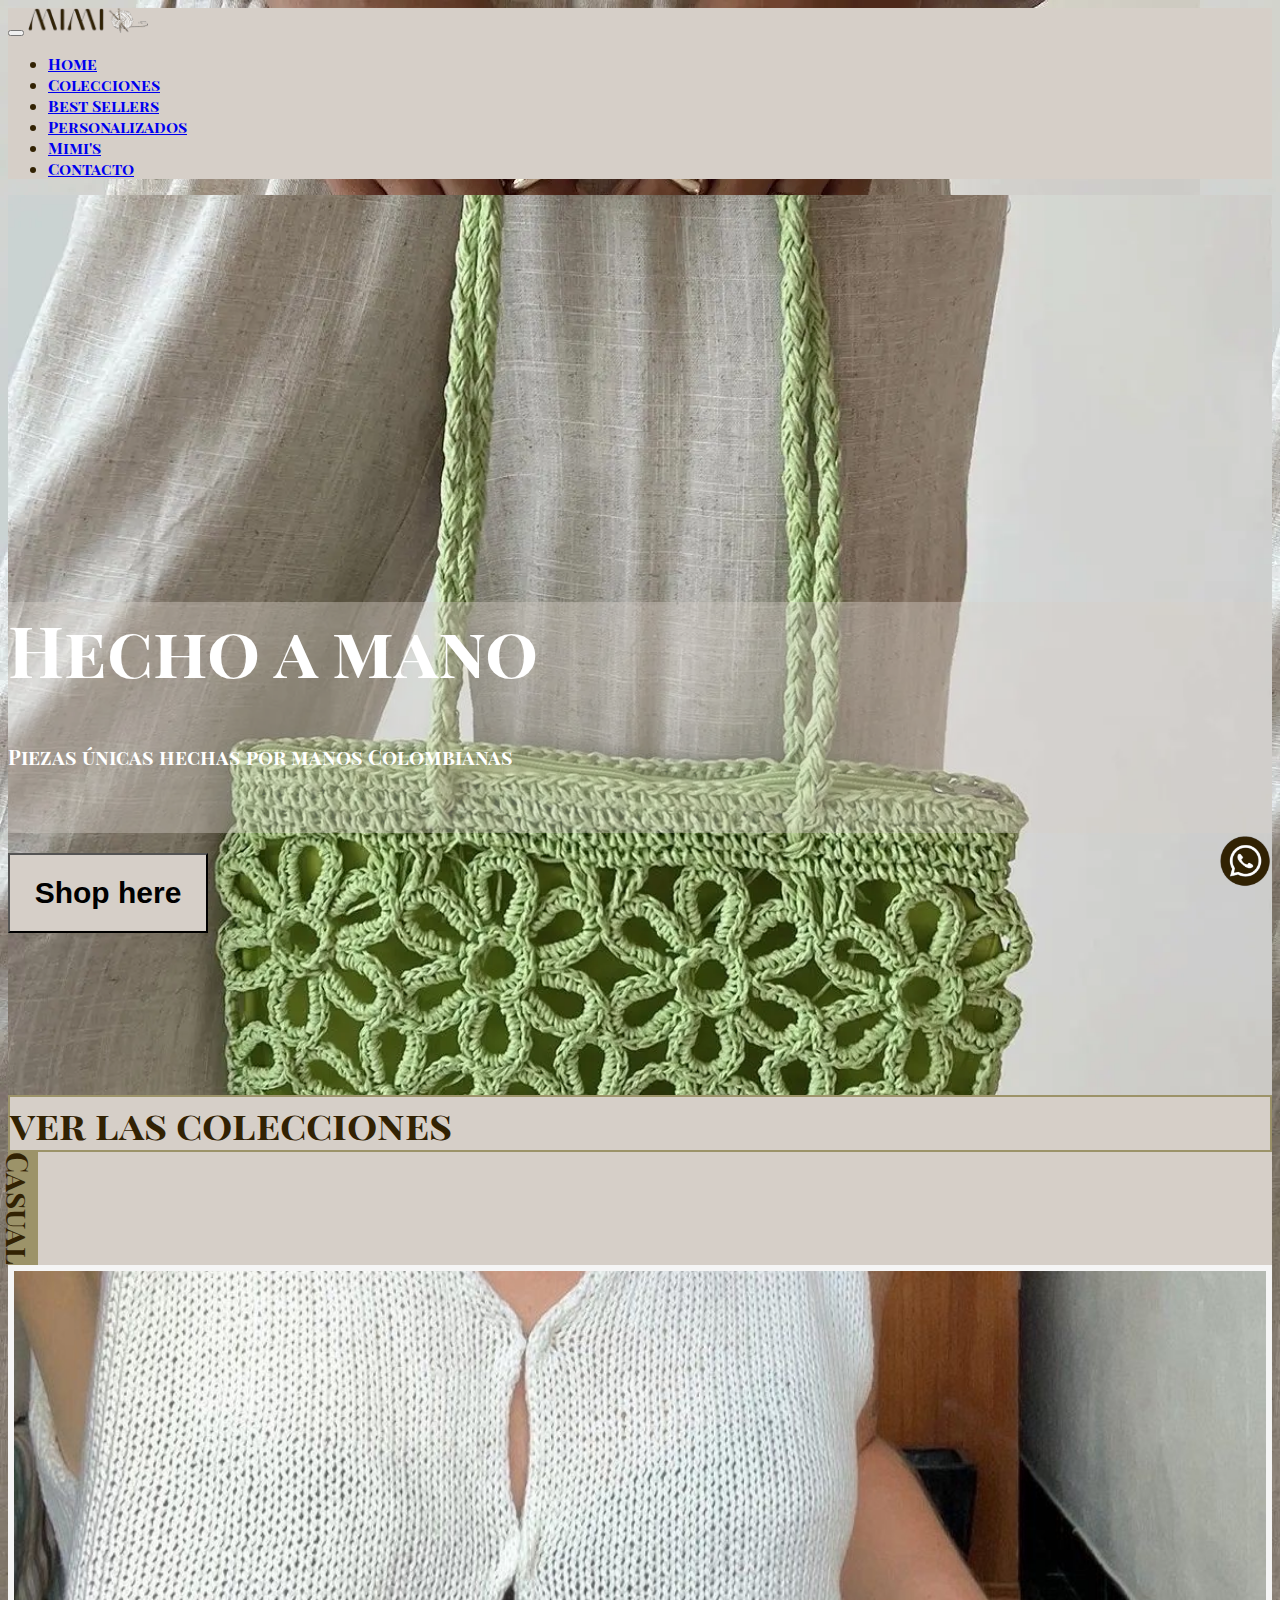
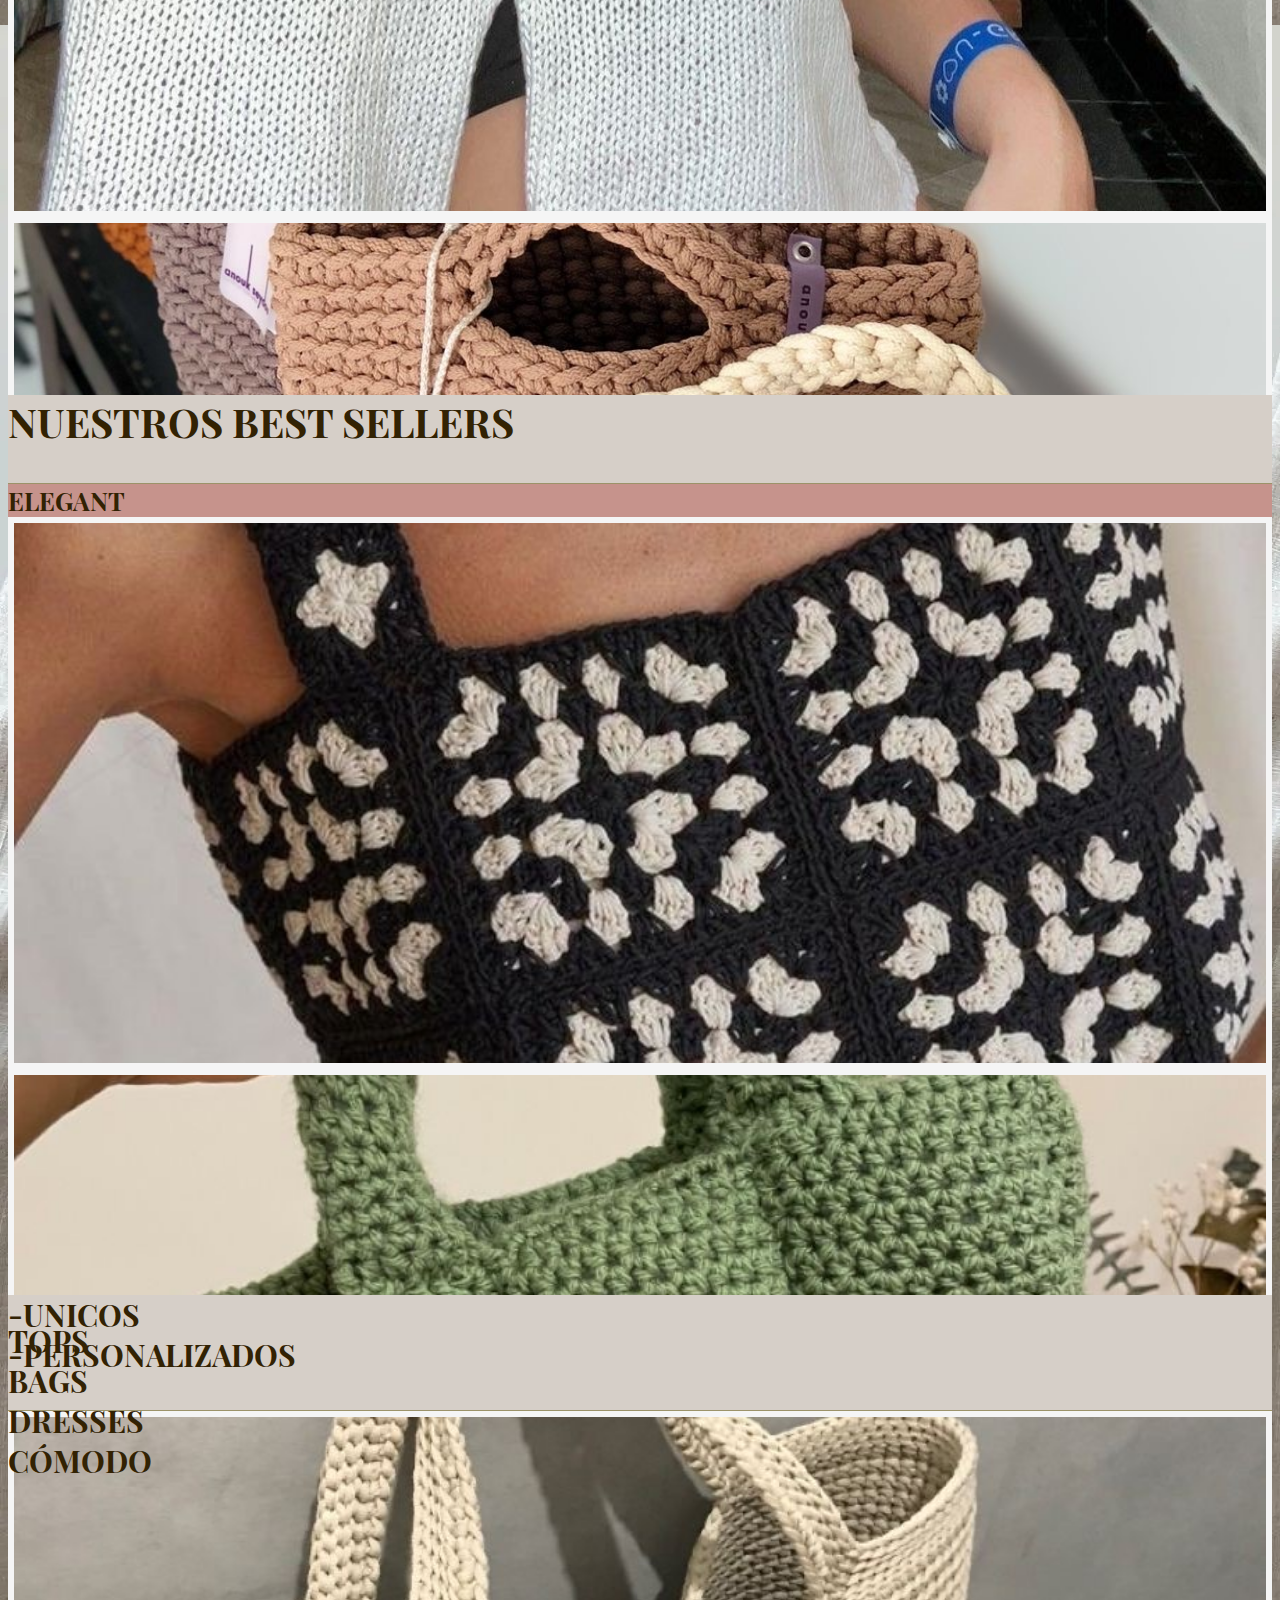
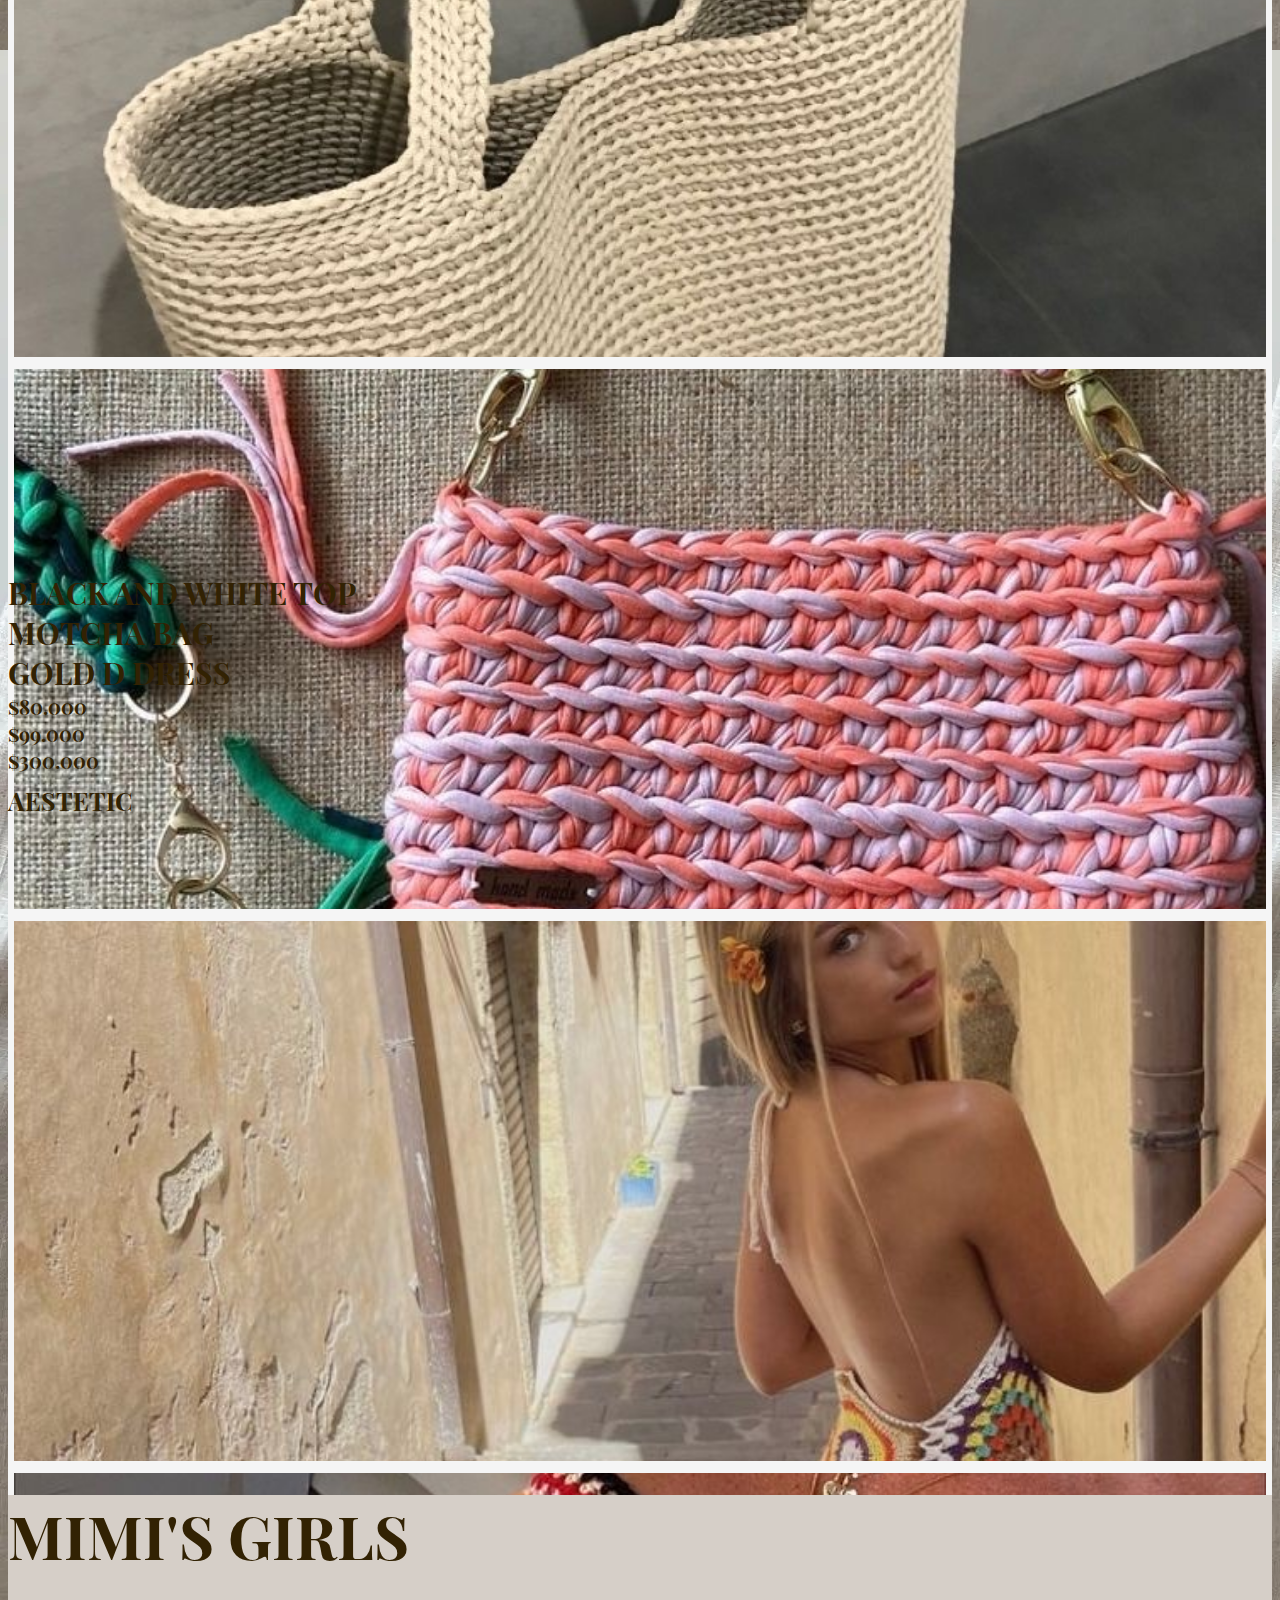
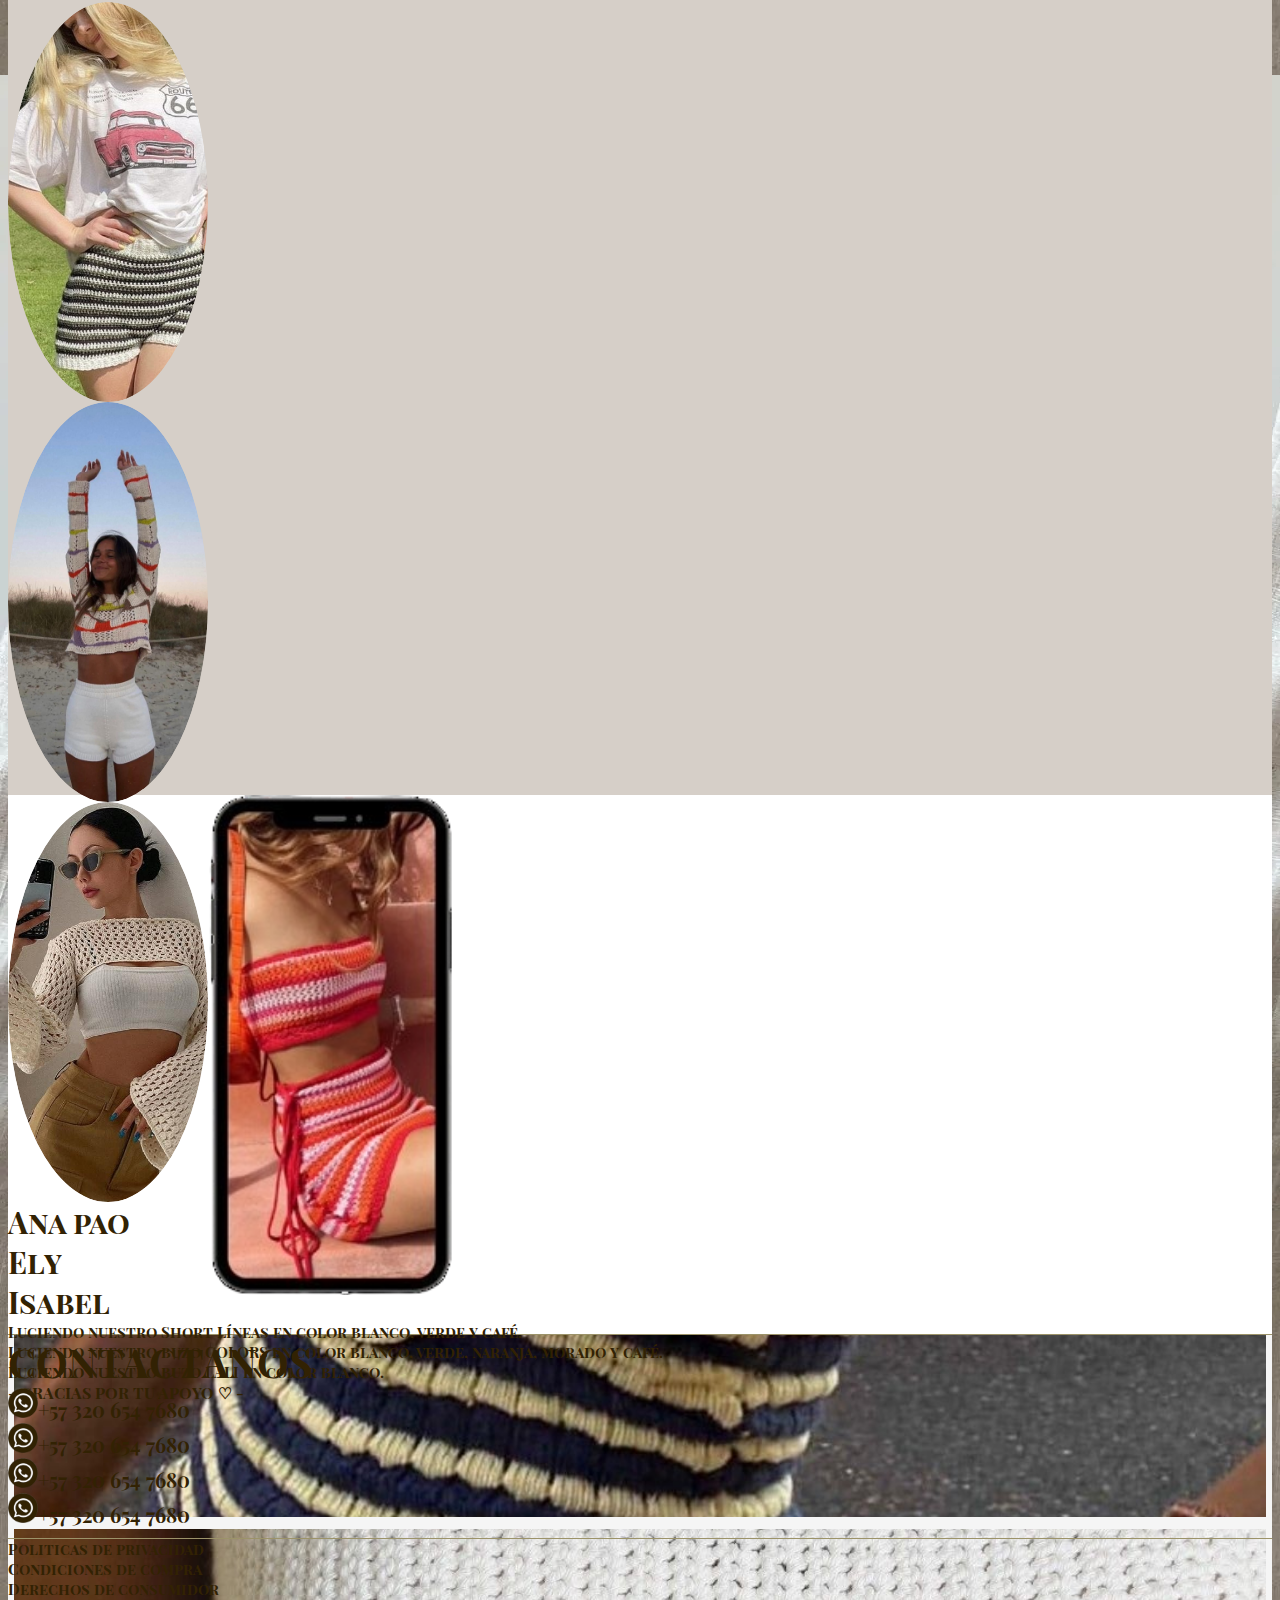
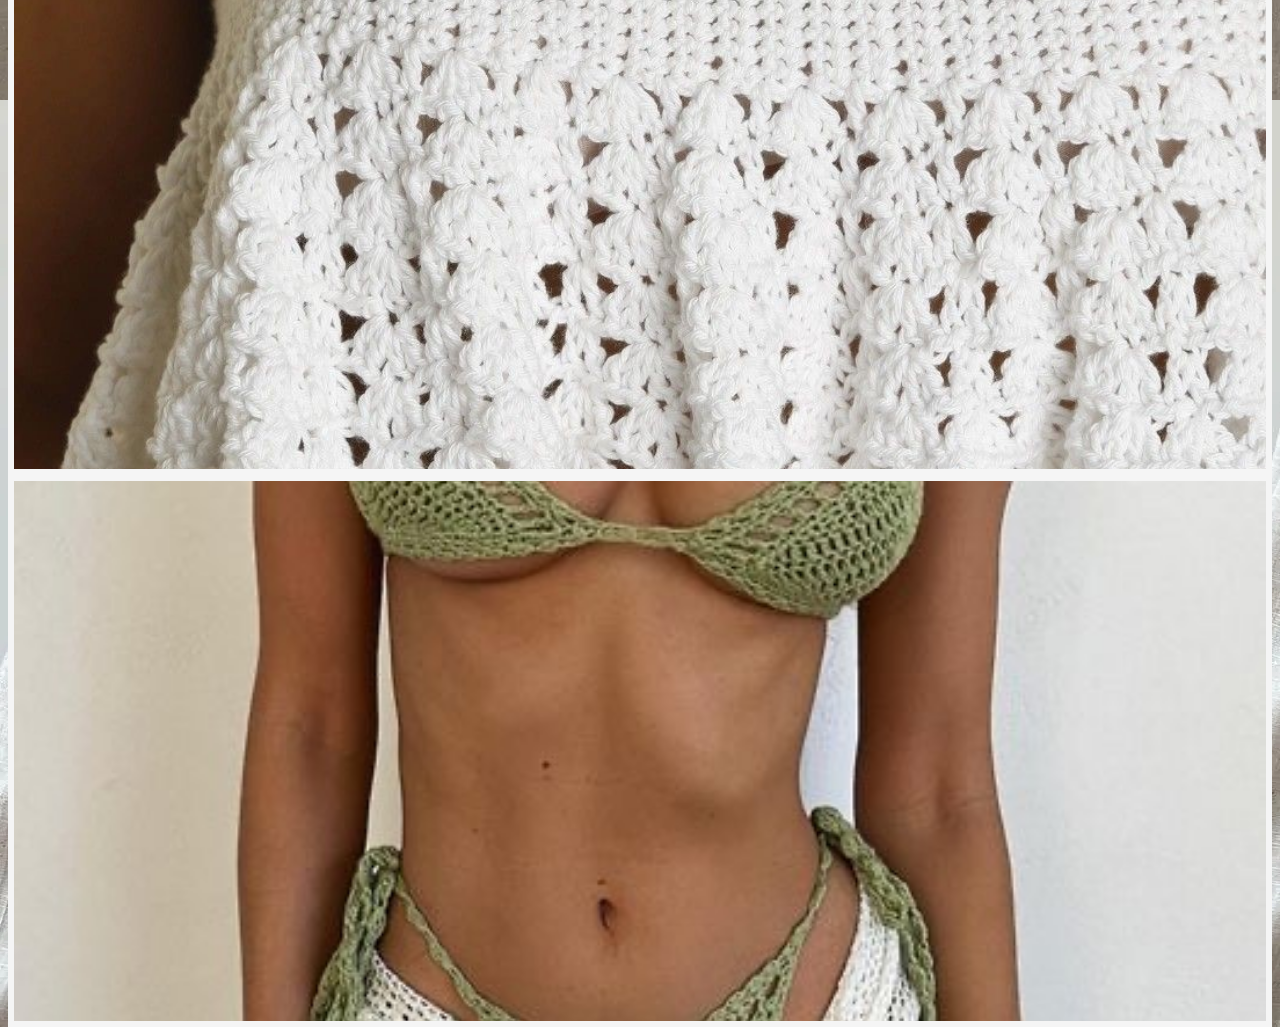
==== commit aa152abd: "responsive" ====
--- a/index.html
+++ b/index.html
@@ -23,7 +23,7 @@
   <body>
     <nav class="navbar navbar-expand-lg fixed-top">
       <div class="container-fluid">        
-        <button
+        <button          
           class="navbar-toggler"
           type="button"
           data-bs-toggle="collapse"
@@ -38,29 +38,59 @@
         <div class="collapse navbar-collapse" id="navbarSupportedContent">
           <ul class="navbar-nav me-auto mb-2 mb-lg-0">
             <li class="nav-item">
-              <a class="nav-link active" aria-current="page" href="index.html"
+              <a 
+                class="nav-link active" 
+                aria-current="page" 
+                href="#home"
                 >Home</a
               >
             </li>
             <li class="nav-item">
-              <a class="nav-link active" aria-current="page" href="index.html"
-                >Sobre Nosotros</a
+              <a 
+                class="nav-link active" 
+                aria-current="page" 
+                href="#main"
+                >Colecciones</a
+              >
+            </li>
+            <li class="nav-item">
+              <a 
+                class="nav-link active" 
+                aria-current="page" 
+                href="#bestSellers"
+                >Best Sellers</a
+              >
+            </li>
+            <li class="nav-item">
+              <a 
+                class="nav-link active" 
+                aria-current="page" 
+                href="#personalizados"
+                >Personalizados</a
+              >
+            </li>
+            <li class="nav-item">
+              <a 
+                class="nav-link active" 
+                aria-current="page" 
+                href="#mimis"
+                >Mimi's</a
               >
             </li>
             <li class="nav-item">
               <a
                 class="nav-link active"
                 aria-current="page"
-                href="contacto.html"
+                href="#contacto"
                 >Contacto</a
               >
-            </li>
+            </li>            
           </ul>        
         </div>
       </div>      
     </nav>
     
-    <header class="container-fluid  text-center p-0" >      
+    <header id="home" class="container-fluid  text-center p-0" >      
       <div class="hueco container"></div>
       <div class="barra-trans">
         <h1 class="titulo">Hecho a mano</h1>
@@ -71,31 +101,33 @@
       </a>
     </header>
 
-    <main class="main container-fluid text-center">
-      <div class="row">
-        <div class="col-1"></div>
-        <div class="colecciones col p-2 mt-5 mb-5">ver las colecciones</div>
-        <div class="col-1"></div>
-        <div class="col-2 p-2 mb-3 texto-vertical">Casual</div>
-      </div>
-      <div class="row">
-        <div class="col blusa ropa m-1"></div>
-        <div class="col bolsos ropa m-1"></div>
-        <div class="col conjunto ropa m-1"></div>
-      </div>
-      <div class="row">
-        <div class="col caption">TOPS</div>
-        <div class="col caption">BAGS</div>
-        <div class="col caption">DRESSES</div>
-      </div>
-      <div class="row">
-        <div class="col comodo mt-4 p-2">CÓMODO</div>
-        <div class="col-6 linea-grafica" style="margin-top: 45px;"></div>
-        <div class="col-2"></div>
+    <main id="main" class="main container-fluid text-center">
+      <div class="">
+        <div class="row">          
+          <div class="col-1"></div>
+          <div class="colecciones col p-2 mt-5 mb-5">ver las colecciones</div>
+          <div class="col-1"></div>
+          <div class="col-2 p-2 mb-3 texto-vertical">Casual</div>
+        </div>
+        <div class="row">
+          <div class="col blusa ropa m-1"></div>
+          <div class="col bolsos ropa m-1"></div>
+          <div class="col conjunto ropa m-1"></div>
+        </div>
+        <div class="row">
+          <div class="col caption">TOPS</div>
+          <div class="col caption">BAGS</div>
+          <div class="col caption">DRESSES</div>
+        </div>
+        <div class="row">
+          <div class="col comodo mt-4 p-2">CÓMODO</div>
+          <div class="col-6 linea-grafica" style="margin-top: 45px;"></div>
+          <div class="col-2"></div>
+        </div>
       </div>
     </main>
 
-    <aside class="aside container-fluid text-center">
+    <aside id="bestSellers" class="aside container-fluid text-center">
       <div class="row">
         <div class="col-1"></div>
         <div class="col best-sellers mt-4 mb-3">NUESTROS BEST SELLERS</div>
@@ -128,7 +160,7 @@
       </div>
     </aside>
 
-    <aside class="unicos container-fluid text-center">
+    <aside id="personalizados" class="unicos container-fluid text-center">
       <div class="row">        
         <div class="col unicos-personalizados mt-3 mb-3">-UNICOS<br>-PERSONALIZADOS</div>
         <div class="col-5 linea-grafica" style="margin-top: 35px;"></div>    
@@ -149,7 +181,7 @@
       </div>
     </aside>
 
-    <section class="mimis-girls container-fluid text-center justify-content-center">
+    <section id="mimis" class="mimis-girls container-fluid text-center justify-content-center">
       <div class="row">        
         <div class="col mt-3 mb-3 "></div>   
       </div>
@@ -183,7 +215,7 @@
       </div>    
     </section>
 
-    <section class="contacto container-fluid text-center">
+    <section id="contacto" class="contacto container-fluid text-center">
       <div class="row">
         <div class="col-4 imagen-contacto  p-0 mt-5 " ><img class="telefono" src="assets/celular1.png" alt="telefono"></div>
         <div class="col">
@@ -248,10 +280,11 @@
 
 
 
-    <script
-      src="https://cdn.jsdelivr.net/npm/bootstrap@5.3.2/dist/js/bootstrap.bundle.min.js"
-      integrity="sha384-C6RzsynM9kWDrMNeT87bh95OGNyZPhcTNXj1NW7RuBCsyN/o0jlpcV8Qyq46cDfL"
-      crossorigin="anonymous"
-    ></script>
-  </body>
-</html>
+    <script src="https://cdn.jsdelivr.net/npm/bootstrap@5.3.2/dist/js/bootstrap.bundle.min.js"
+        integrity="sha384-C6RzsynM9kWDrMNeT87bh95OGNyZPhcTNXj1NW7RuBCsyN/o0jlpcV8Qyq46cDfL"
+        crossorigin="anonymous"></script>
+
+    
+ 
+</body>
+</html>--- a/style.css
+++ b/style.css
@@ -2,6 +2,7 @@
     background-image: url(assets/Ph-home.webp);
     font-family: 'Playfair Display SC', serif;
     color: #322203;
+    
     
 }
 
@@ -22,7 +23,7 @@
     background-position: center;
     height: 100vh;    
     font-family: 'Playfair Display SC', serif;
-    font-weight: bold; 
+    font-weight: bold;
 }
 
 .hueco {
@@ -48,7 +49,7 @@
     background-color: #d6cfc8;
     font-family: 'Playfair Display SC', serif;
     font-weight: bold; 
-    color: #322203;   
+    color: #322203;    
 
 }
 .hueco-main{
@@ -84,6 +85,7 @@
     border: 2px solid #9c9369
 
 }
+
 
 .comodo{
     background-color: #d7af73;
@@ -244,7 +246,42 @@
     font-size: 10px;
 }
 
+@media screen and (min-width: 415px) {
+    main {
+        height: 70vh;
+    }
+    aside{
+        height: 70vh;
+    }
+    .unicos{
+        height: 88vh;
+    }
+    .mimis-girls{
+        height: 40vh;
+    }
+    .contacto{
+        height: 45vh;
+    }
+
+}
+
 @media screen and (min-width: 767px) {
+    main {
+        height: 100vh;
+    }
+    aside{
+        height: 100vh;
+    }
+    .unicos{
+        height: 100vh;
+    }
+    .mimis-girls{
+        height: 70vh;
+    }
+    .contacto{
+        height: 70vh;
+    }
+
     .titulo{
         font-size: 70px;
     }
@@ -397,5 +434,6 @@
         height: 500px; 
         width: 250px; 
         margin-left: 200px;
-    }
-}+    }    
+}
+
